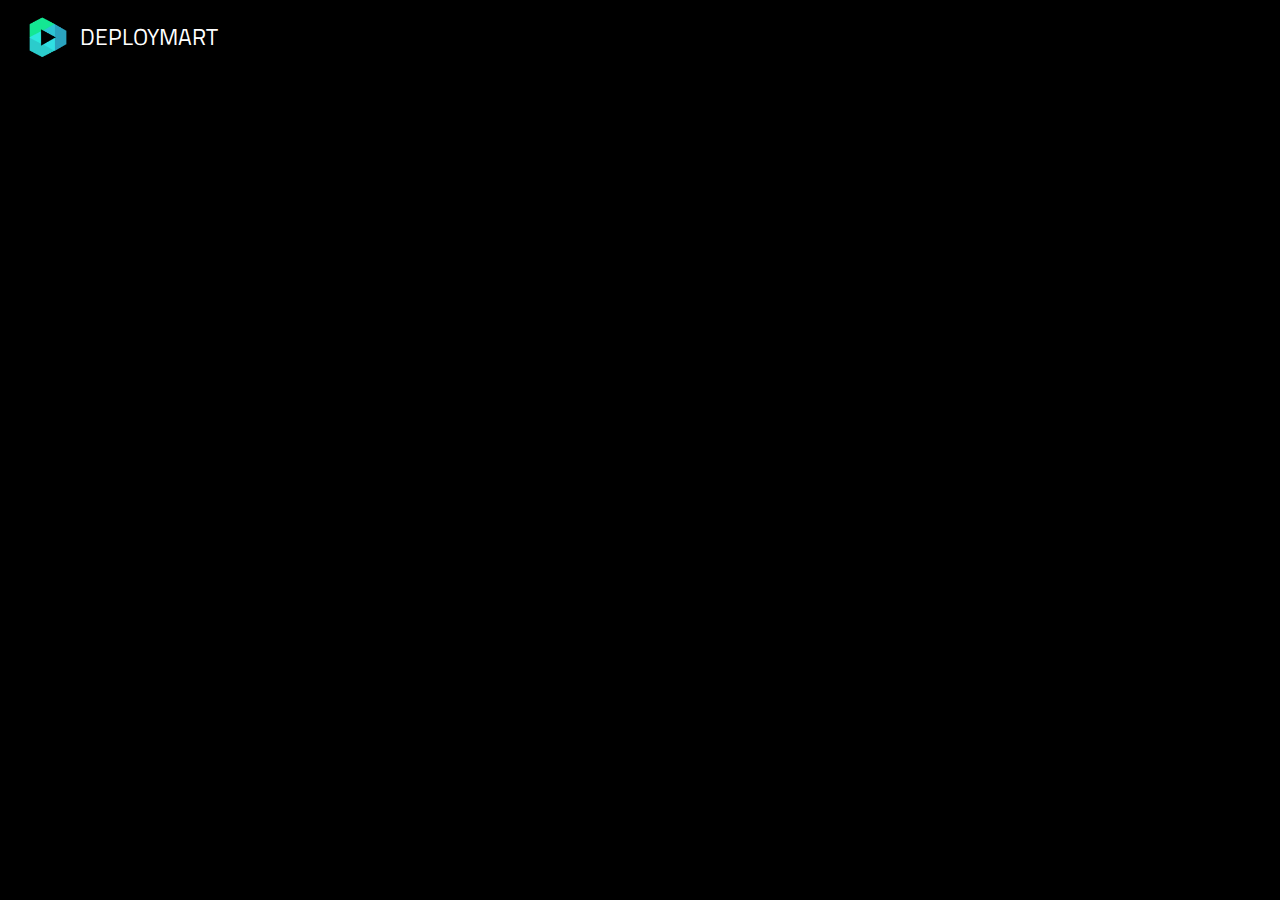
==== index.html @ e280af43 "Added deploymart website" ====
<!DOCTYPE html>
<head>
    <meta name="viewport" content="width=device-width, initial-scale=1" charset = "UTF-8">
    <title>Deploymart</title>
    <link rel = "stylesheet"
      type = "text/css"
      href = "./stylesheet/styles.css" />
</head>
<body>
    <div class="topnav">
        <a class="active" href="#home" id="logo" ><img src="./assets/logo/logo.png" alt="Deploymart" width="58" height="55"/></a>
        <a href="#home"  class="text" data-text="DEPLOYMART" id="maintext">DEPLOYMART</a>
    </div>
</body>
</html>
---- stylesheet/styles.css ----
@import url('https://fonts.googleapis.com/css?family=Roboto&display=swap');
@import url('https://fonts.googleapis.com/css?family=Ubuntu&display=swap');
@import url('https://fonts.googleapis.com/css?family=Cairo&display=swap');
@import url('https://fonts.googleapis.com/css2?family=Anton&display=swap');
@import url('https://fonts.googleapis.com/css2?family=Titillium+Web:wght@600&display=swap');
@import url('https://fonts.googleapis.com/css2?family=Vollkorn:wght@700&display=swap');
@import url('https://fonts.googleapis.com/css2?family=Cairo:wght@600&display=swap');
@import url('https://fonts.googleapis.com/css?family=Poppins:400,500,600,700&display=swap');

body {
	background-color: black;
	margin: 0;
	padding: 0;
}

.topnav {
	overflow: hidden;
	background-color: black;
}

.topnav a {
	float: left;
	color: #f2f2f2;
	text-align: center;
	padding: 10px 16px;
	text-decoration: none;
	font-size: 17px;
	/* border:1px solid; */
}

.topnav a:hover {
	background-color: black;
	color: black;
}
  
.topnav a.active {
	/* background-color: #4CAF50; */
	color: white;
}

#maintext {
	/* font-family: Vollkorn; */
	font-family: 'Titillium Web';
	/* font-family: 'Anton'; */
	/* font-family: 'Poppins'; */
	/* font-size: 40px; */
	color: #fff;
	/* font-weight: 700; */
	font-size: 23px;
	/* transform: scale(2); */
	padding: 10px;
	letter-spacing: 0px;
	text-transform: uppercase;
	margin-left: -20px;
	margin-top: 9px;
	animation: 1s ease-out 0.1s 1 slideInSpace;
	/* animation: fadein 2s; */
	/* border: 1px white solid; */
	
}

#logo {

}



@keyframes slideInSpace {
	0% {
	  transform: translateX(-100%);
	  letter-spacing: -80px;
	  opacity: 0;
	}
	10% {
		transform: translateX(-100%);
		letter-spacing: -80px;
		opacity: 0.1;
	}

	70% {
		letter-spacing: -40px;
		transform: translateX(0);
		opacity: 0.2;
		font-size: 24px;
	}

	80% {
		letter-spacing: -30px;
		transform: translateX(0);
		opacity: 0.5;
		font-size: 25px;
	}

	90% {
		letter-spacing: -10px;
		transform: translateX(0);
		opacity: 1;
		font-size: 19px;
	}

	95% {
		letter-spacing: -5px;
		transform: translateX(0);
		opacity: 1;
		font-size: 19px;
	}

	100% {
		letter-spacing: -5px;
		transform: translateX(0);
		opacity: 1;
		font-size: 19px;
	}
  }
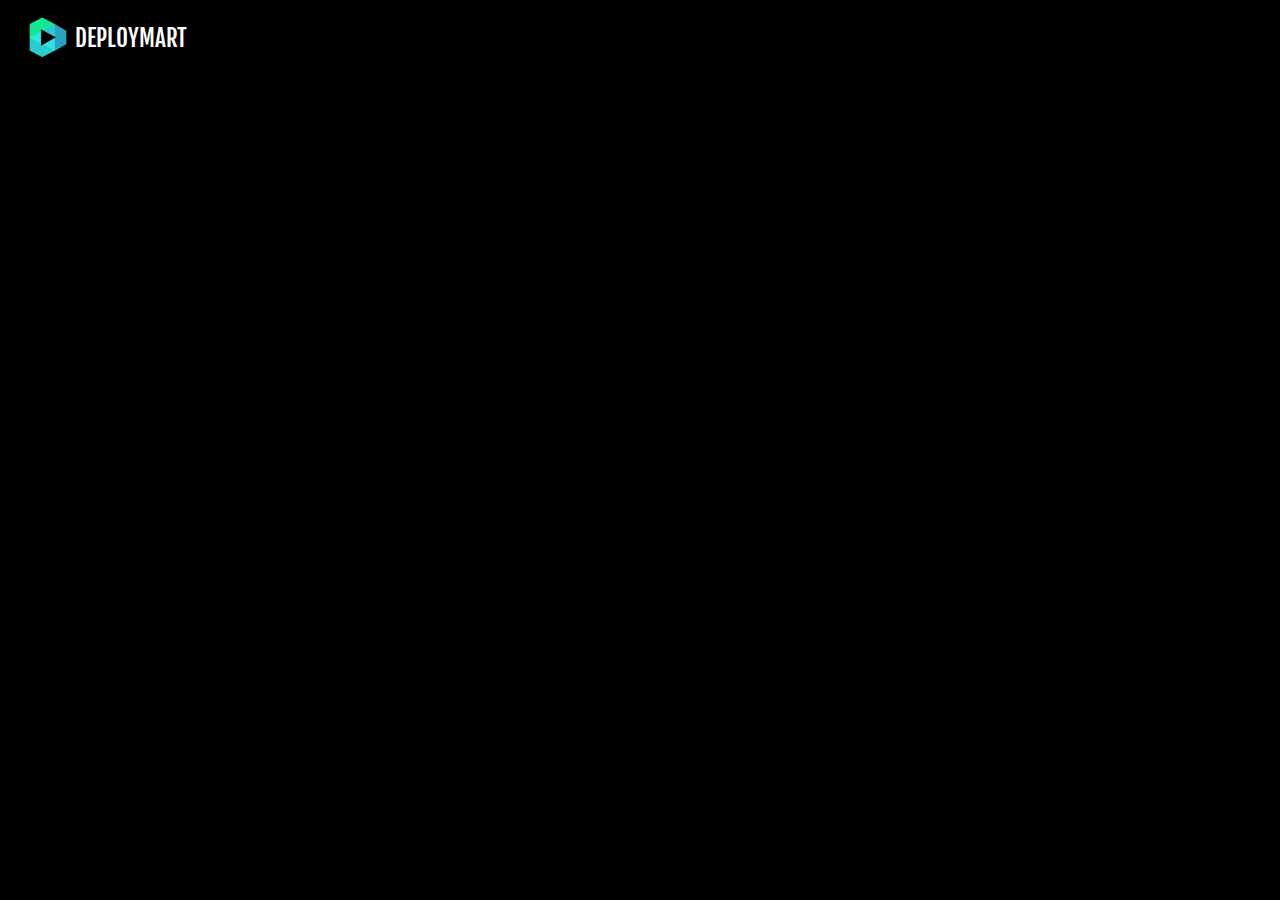
==== commit 37e83124: "Changed the font to fjalla one" ====
--- a/index.html
+++ b/index.html
@@ -6,7 +6,7 @@
       type = "text/css"
       href = "./stylesheet/styles.css" />
 </head>
-<body>
+<body onload="document.body.style.opacity='1'">
     <div class="topnav">
         <a class="active" href="#home" id="logo" ><img src="./assets/logo/logo.png" alt="Deploymart" width="58" height="55"/></a>
         <a href="#home"  class="text" data-text="DEPLOYMART" id="maintext">DEPLOYMART</a>
--- a/stylesheet/styles.css
+++ b/stylesheet/styles.css
@@ -1,11 +1,15 @@
 @import url('https://fonts.googleapis.com/css?family=Roboto&display=swap');
 @import url('https://fonts.googleapis.com/css?family=Ubuntu&display=swap');
-@import url('https://fonts.googleapis.com/css?family=Cairo&display=swap');
 @import url('https://fonts.googleapis.com/css2?family=Anton&display=swap');
 @import url('https://fonts.googleapis.com/css2?family=Titillium+Web:wght@600&display=swap');
 @import url('https://fonts.googleapis.com/css2?family=Vollkorn:wght@700&display=swap');
 @import url('https://fonts.googleapis.com/css2?family=Cairo:wght@600&display=swap');
 @import url('https://fonts.googleapis.com/css?family=Poppins:400,500,600,700&display=swap');
+@import url('https://fonts.googleapis.com/css2?family=Karla:wght@700&display=swap');
+@import url('https://fonts.googleapis.com/css2?family=Archivo:wght@700&display=swap');
+@import url('https://fonts.googleapis.com/css2?family=Fjalla+One&display=swap');
+@import url('https://fonts.googleapis.com/css2?family=Nunito:wght@600&display=swap');
+
 
 body {
 	background-color: black;
@@ -40,9 +44,11 @@
 
 #maintext {
 	/* font-family: Vollkorn; */
-	font-family: 'Titillium Web';
+	font-family: 'Fjalla One';
 	/* font-family: 'Anton'; */
 	/* font-family: 'Poppins'; */
+	/* font-family: 'Nunito'; */
+	/* font-family: 'Cairo'; */
 	/* font-size: 40px; */
 	color: #fff;
 	/* font-weight: 700; */
@@ -51,9 +57,9 @@
 	padding: 10px;
 	letter-spacing: 0px;
 	text-transform: uppercase;
-	margin-left: -20px;
-	margin-top: 9px;
-	animation: 1s ease-out 0.1s 1 slideInSpace;
+	margin-left: -25px;
+	margin-top: 14px;
+	animation: 2s ease-out 0s 1 slideInSpace;
 	/* animation: fadein 2s; */
 	/* border: 1px white solid; */
 	
@@ -81,7 +87,6 @@
 		letter-spacing: -40px;
 		transform: translateX(0);
 		opacity: 0.2;
-		font-size: 24px;
 	}
 
 	80% {
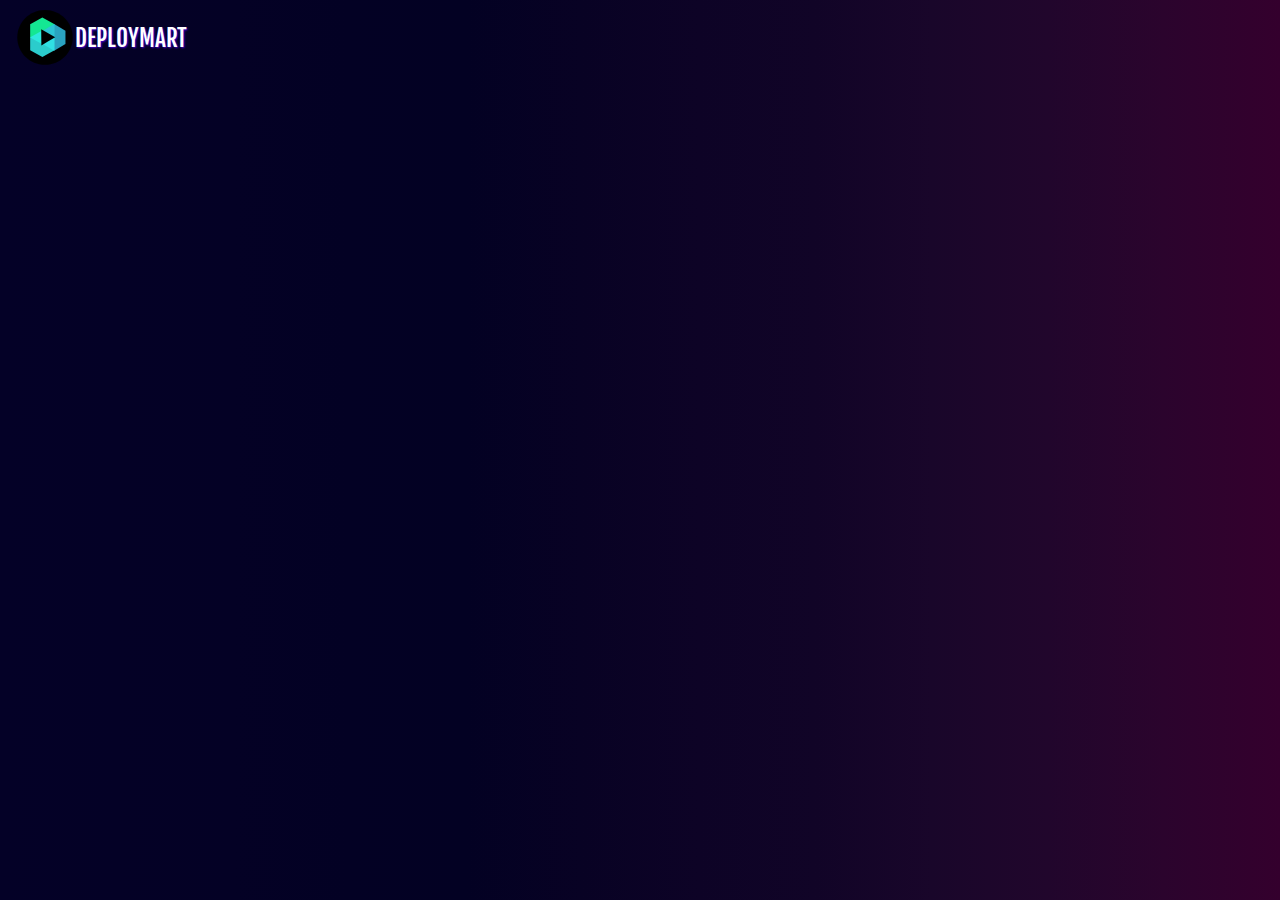
==== commit 993b2822: "Added gradient for background" ====
--- a/index.html
+++ b/index.html
@@ -6,10 +6,10 @@
       type = "text/css"
       href = "./stylesheet/styles.css" />
 </head>
-<body onload="document.body.style.opacity='1'">
+<body>
     <div class="topnav">
-        <a class="active" href="#home" id="logo" ><img src="./assets/logo/logo.png" alt="Deploymart" width="58" height="55"/></a>
-        <a href="#home"  class="text" data-text="DEPLOYMART" id="maintext">DEPLOYMART</a>
+        <a class="active" href="#home" id="logo" ><img src="./assets/logo/logo.svg" alt="Deploymart" width="58" height="55"/></a>
+        <a href="#home" id="maintext">DEPLOYMART</a>
     </div>
 </body>
 </html>
--- a/stylesheet/styles.css
+++ b/stylesheet/styles.css
@@ -12,14 +12,16 @@
 
 
 body {
-	background-color: black;
+	/* background-color: #; */
+	/* background-color: #020014; */
+	/* background-image: linear-gradient(#020014,#0d0014); */
+	background-image: linear-gradient(to left, #34002d, #2b042d, #21062c, #19062a, #110427, #0d0326, #080224, #030123, #030124, #040125, #040126, #040127);
 	margin: 0;
 	padding: 0;
 }
 
 .topnav {
 	overflow: hidden;
-	background-color: black;
 }
 
 .topnav a {
@@ -33,8 +35,7 @@
 }
 
 .topnav a:hover {
-	background-color: black;
-	color: black;
+	text-shadow: 1px 1px 5px #6702d2;
 }
   
 .topnav a.active {
@@ -59,9 +60,10 @@
 	text-transform: uppercase;
 	margin-left: -25px;
 	margin-top: 14px;
-	animation: 2s ease-out 0s 1 slideInSpace;
+	/* animation: 2s ease-out 0s 1 slideInSpace; */
 	/* animation: fadein 2s; */
 	/* border: 1px white solid; */
+	text-shadow: 1px 1px 2px #4402d2;
 	
 }
 
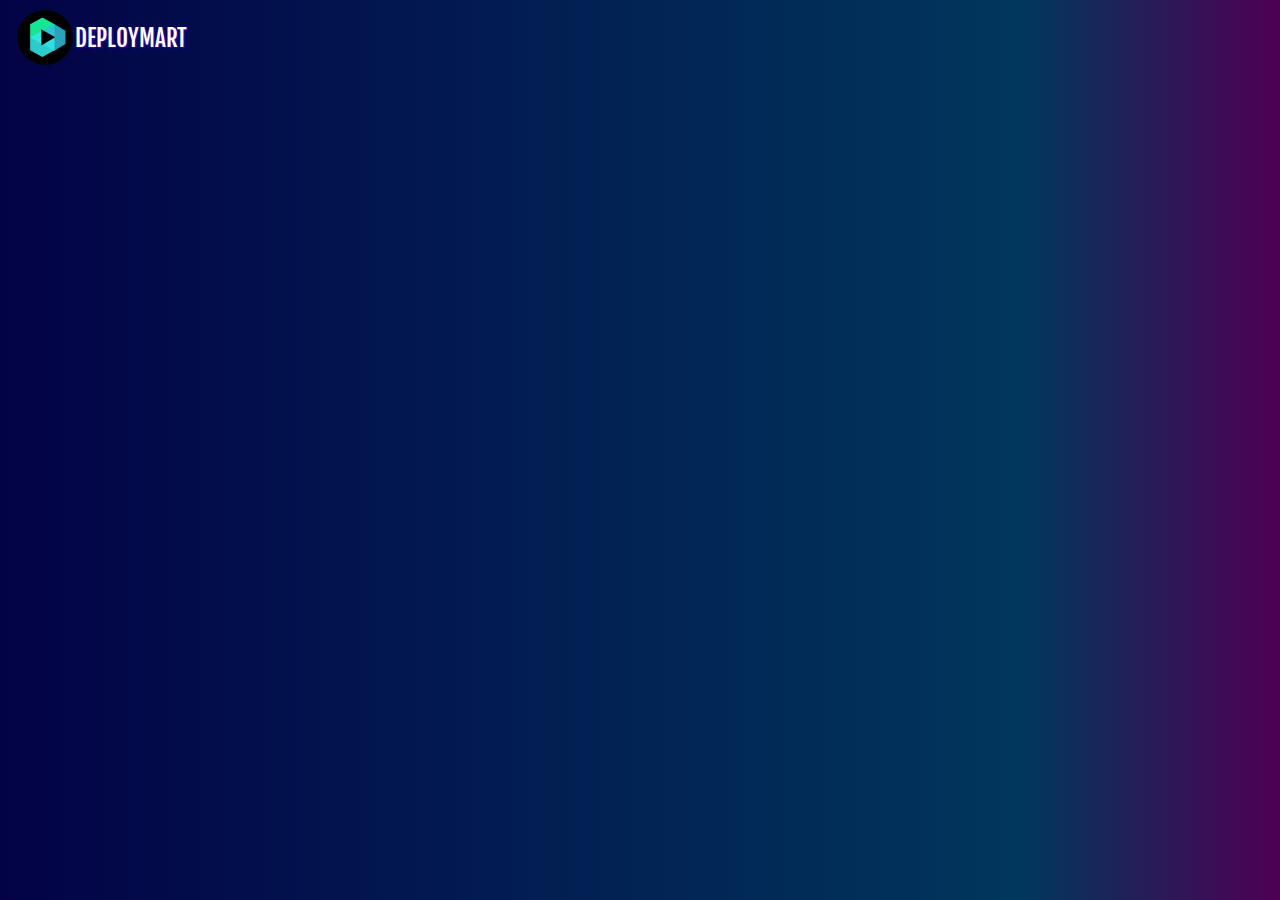
==== commit 69dee1e1: "Added favicon for the same" ====
--- a/index.html
+++ b/index.html
@@ -5,6 +5,7 @@
     <link rel = "stylesheet"
       type = "text/css"
       href = "./stylesheet/styles.css" />
+      <link rel="shortcut icon" type="image/jpg" href="./assets/logo/logo.png"/>
 </head>
 <body>
     <div class="topnav">
--- a/stylesheet/styles.css
+++ b/stylesheet/styles.css
@@ -15,9 +15,12 @@
 	/* background-color: #; */
 	/* background-color: #020014; */
 	/* background-image: linear-gradient(#020014,#0d0014); */
-	background-image: linear-gradient(to left, #34002d, #2b042d, #21062c, #19062a, #110427, #0d0326, #080224, #030123, #030124, #040125, #040126, #040127);
+	background: rgb(3,2,70);
+	background: linear-gradient(90deg, rgba(3,2,70,1) 0%, rgba(1,55,93,1) 80%, rgba(78,0,84,1) 100%);
+	/* background-image: linear-gradient(to left, #34002d, #2b042d, #21062c, #19062a, #110427, #0d0326, #080224, #030123, #030124, #040125, #040126, #040127); */
 	margin: 0;
 	padding: 0;
+	animation: fadein 2s;
 }
 
 .topnav {
@@ -60,8 +63,8 @@
 	text-transform: uppercase;
 	margin-left: -25px;
 	margin-top: 14px;
+	animation: fadein 3s;
 	/* animation: 2s ease-out 0s 1 slideInSpace; */
-	/* animation: fadein 2s; */
 	/* border: 1px white solid; */
 	text-shadow: 1px 1px 2px #4402d2;
 	
@@ -71,6 +74,36 @@
 
 }
 
+
+@keyframes fadein {
+	0% {
+	  opacity: 0;
+	}
+	/* 10% {
+		opacity: 0.1;
+	}
+
+	70% {
+		opacity: 0.2;
+	}
+
+	80% {
+		opacity: 0.5;
+	}
+
+	90% {
+		opacity: 1;
+	}
+
+	95% {
+		opacity: 1;
+	} */
+
+	100% {
+		opacity: 1;
+	}
+  }
+  
 
 
 @keyframes slideInSpace {
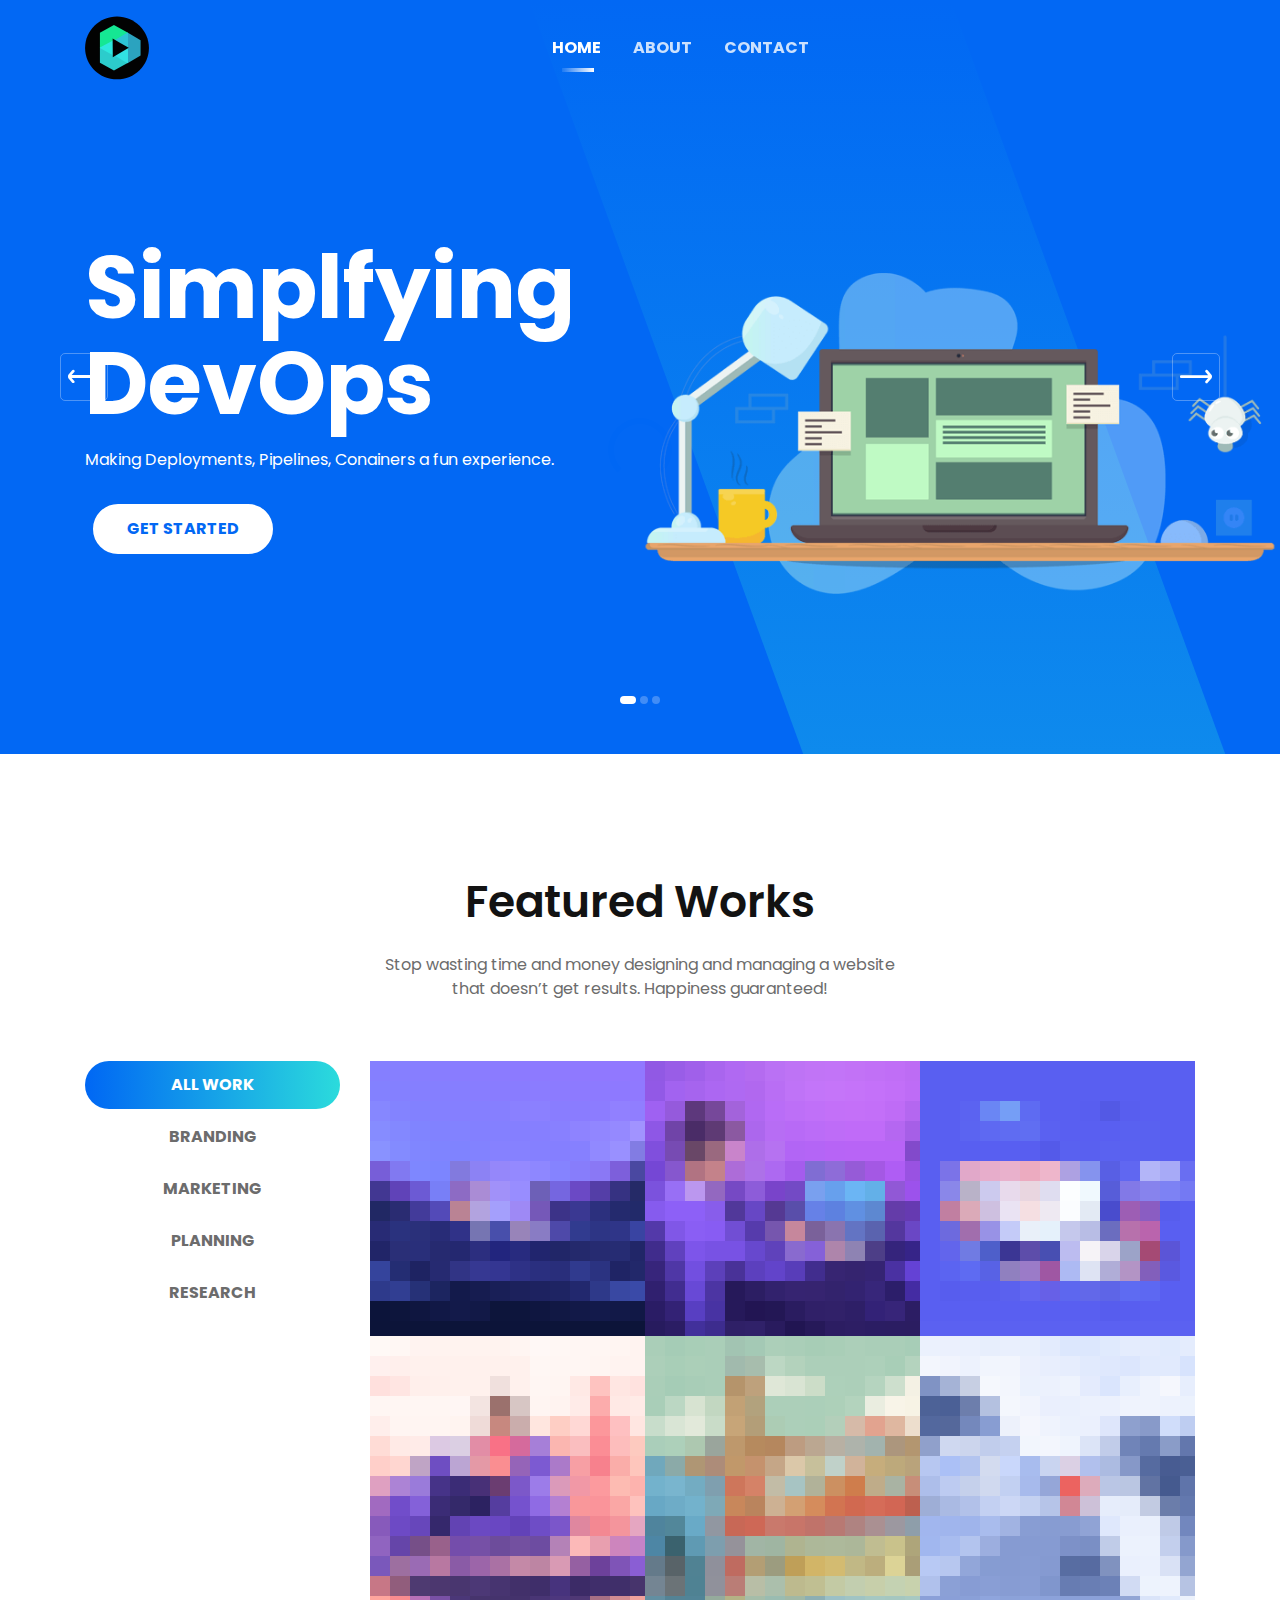
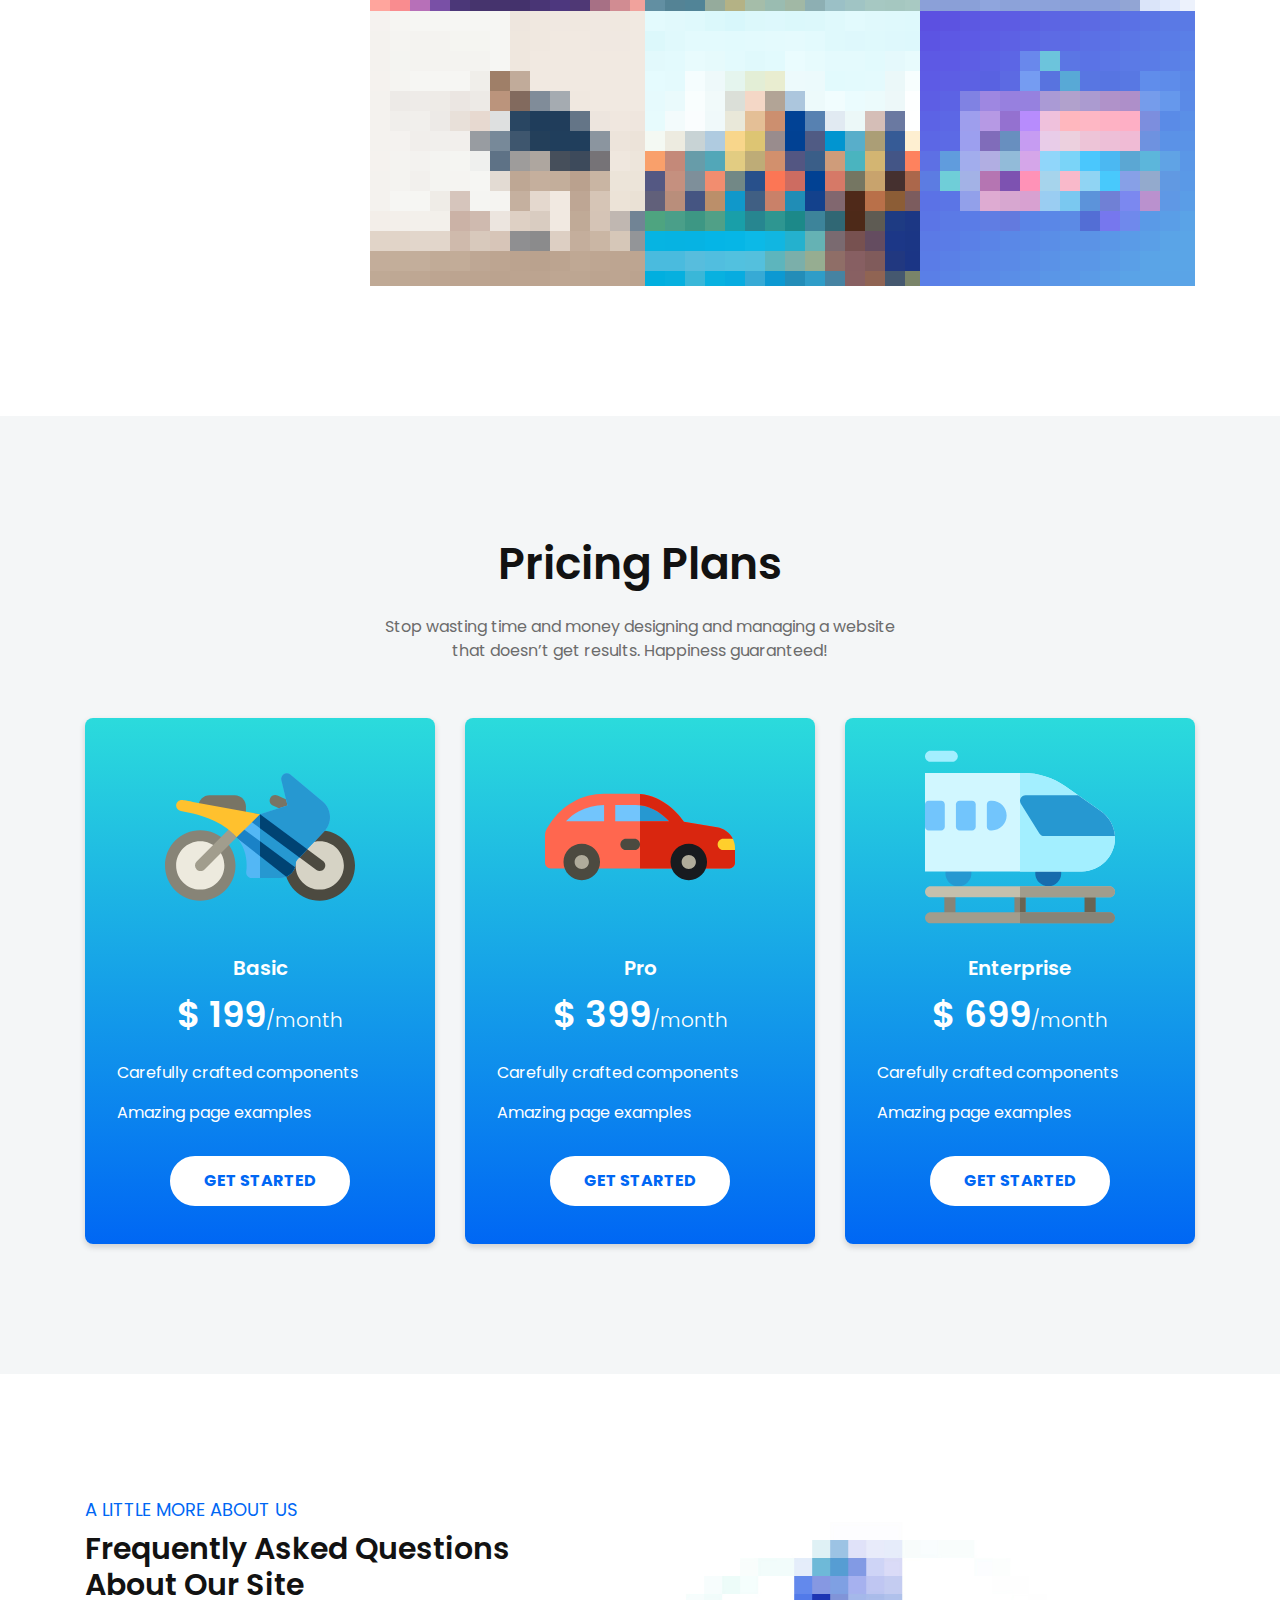
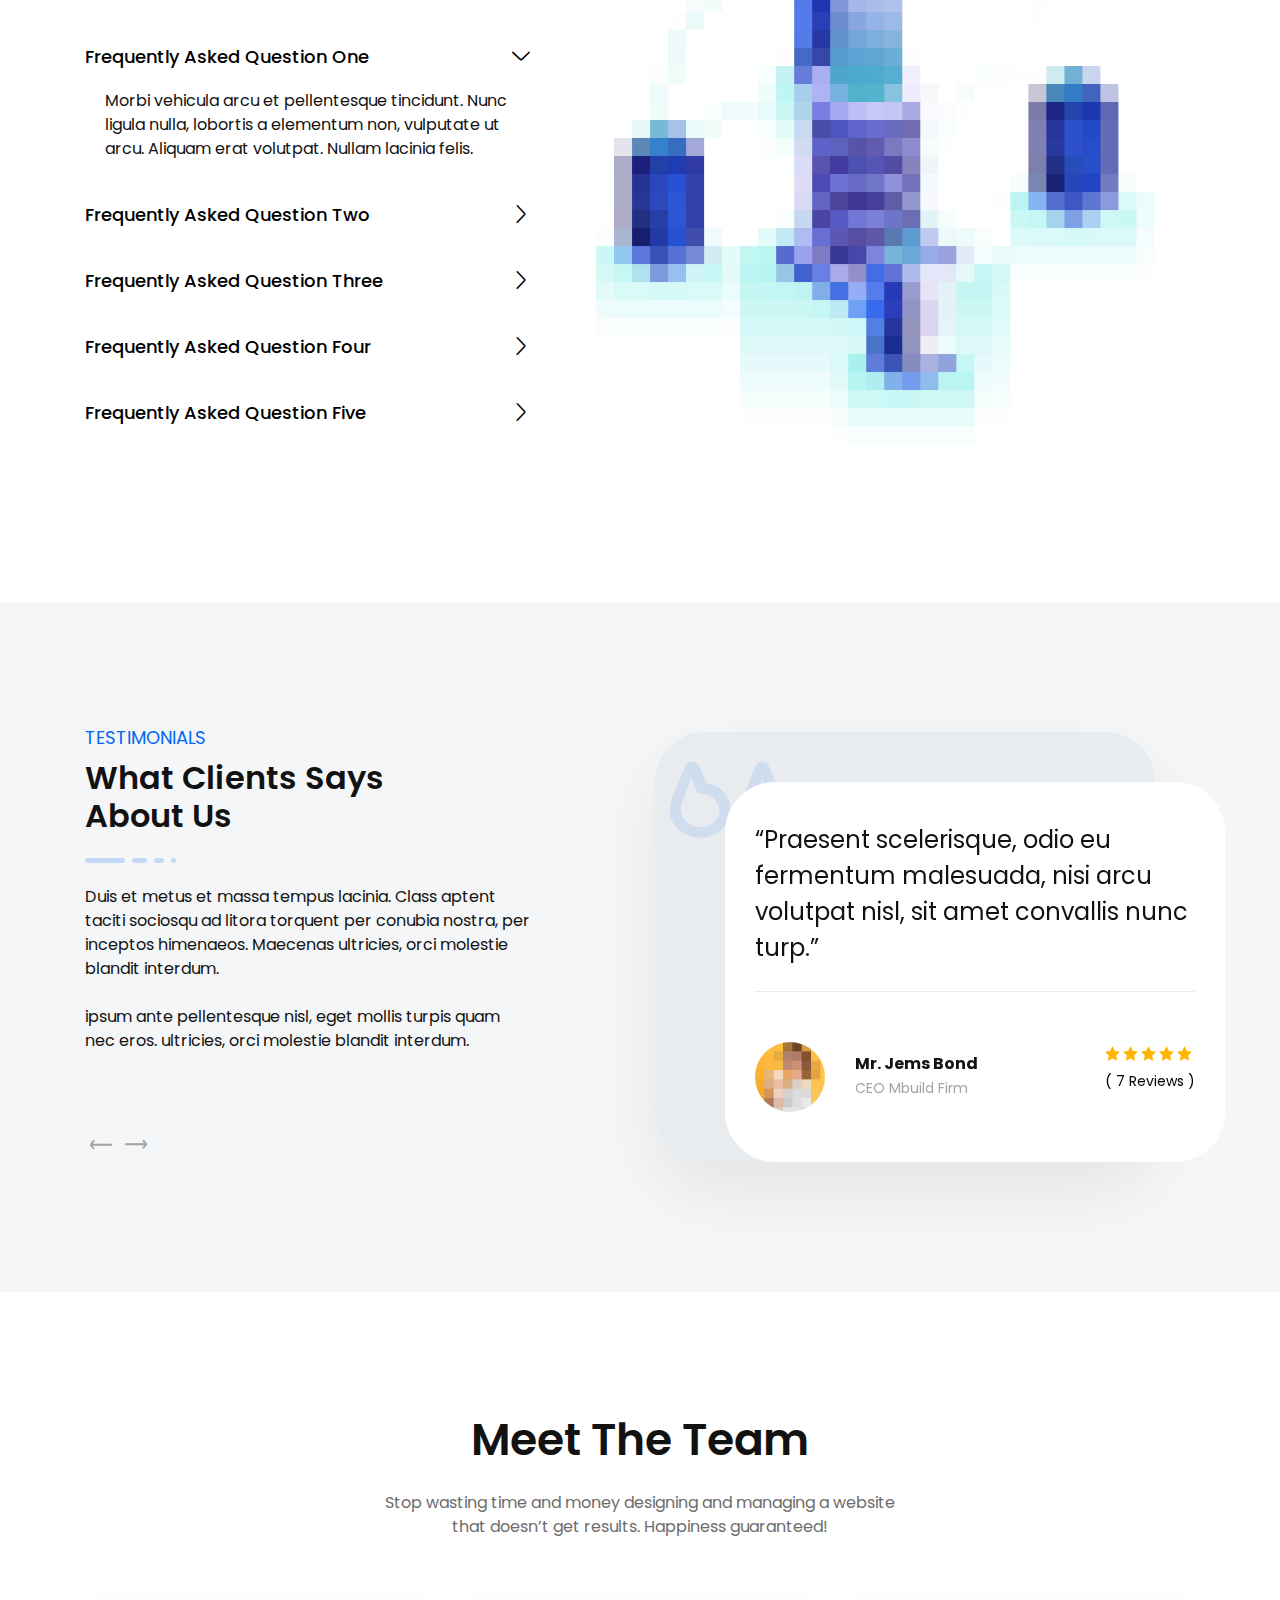
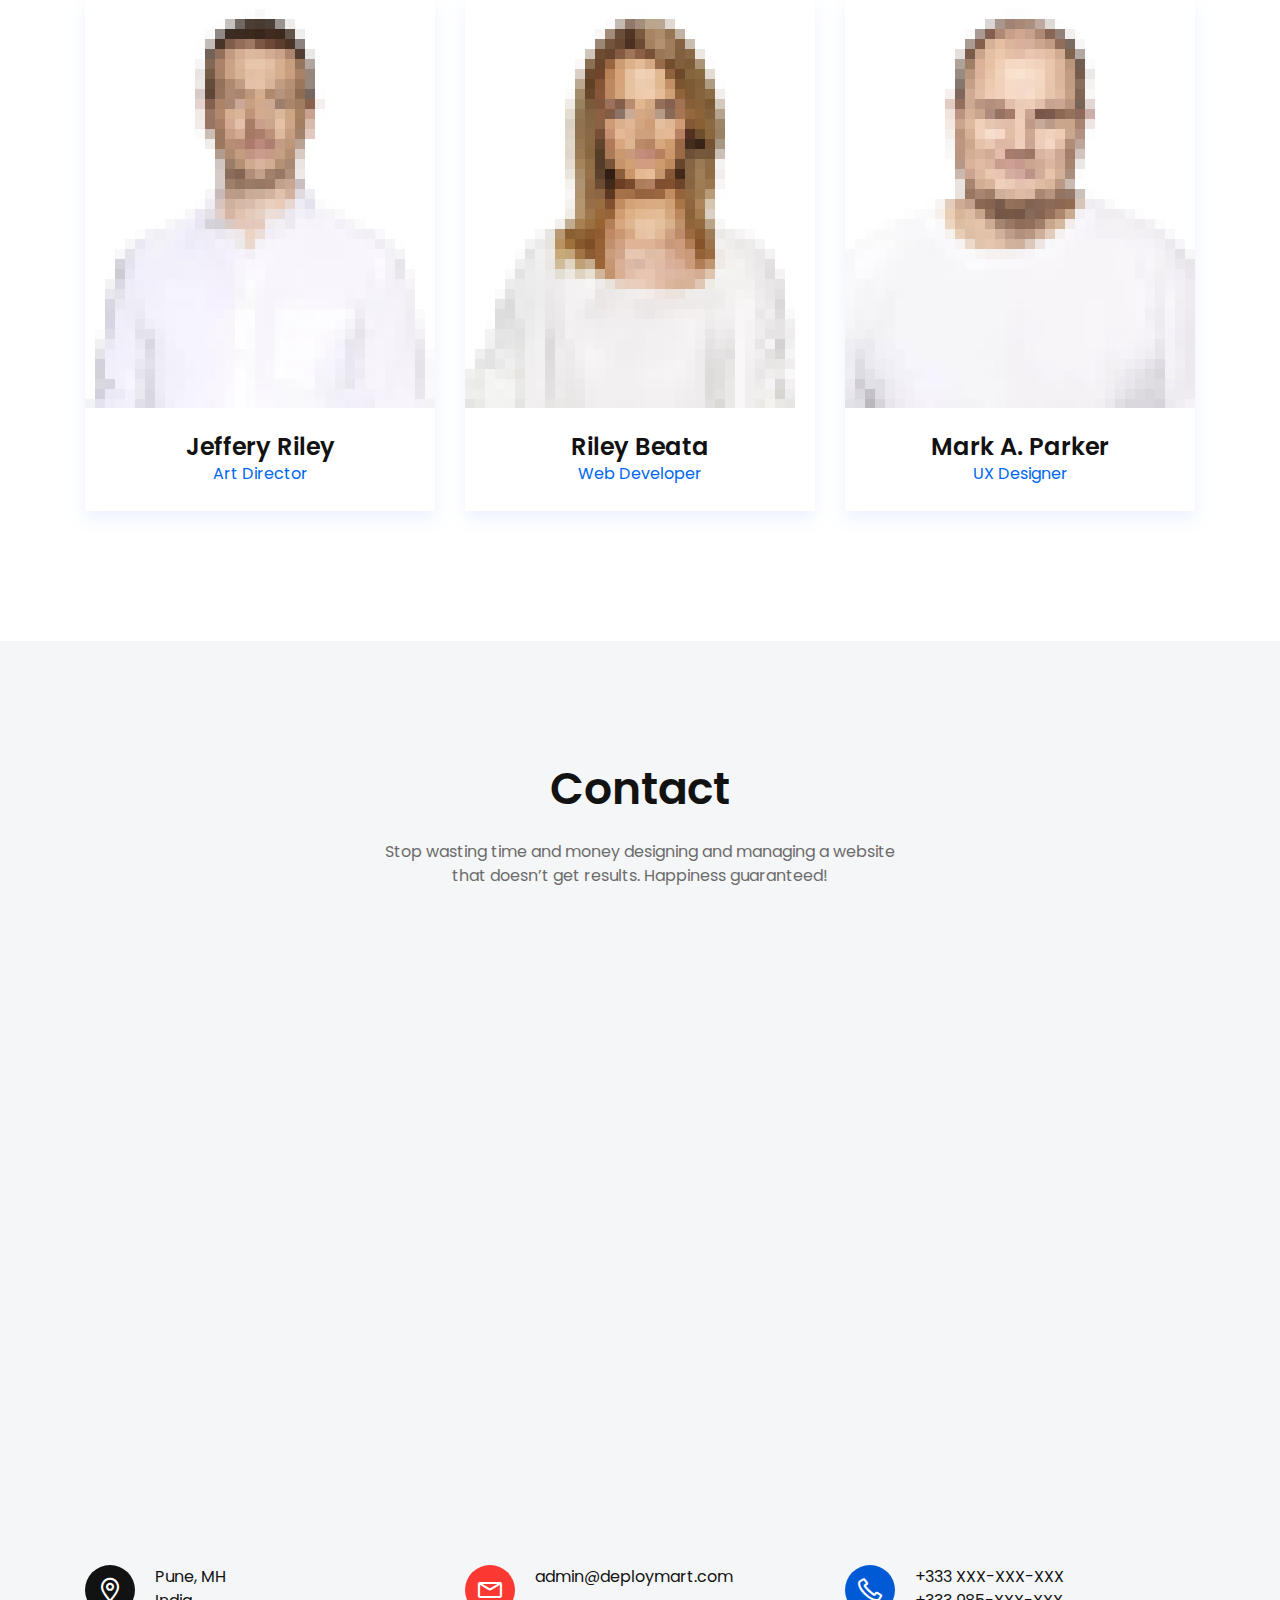
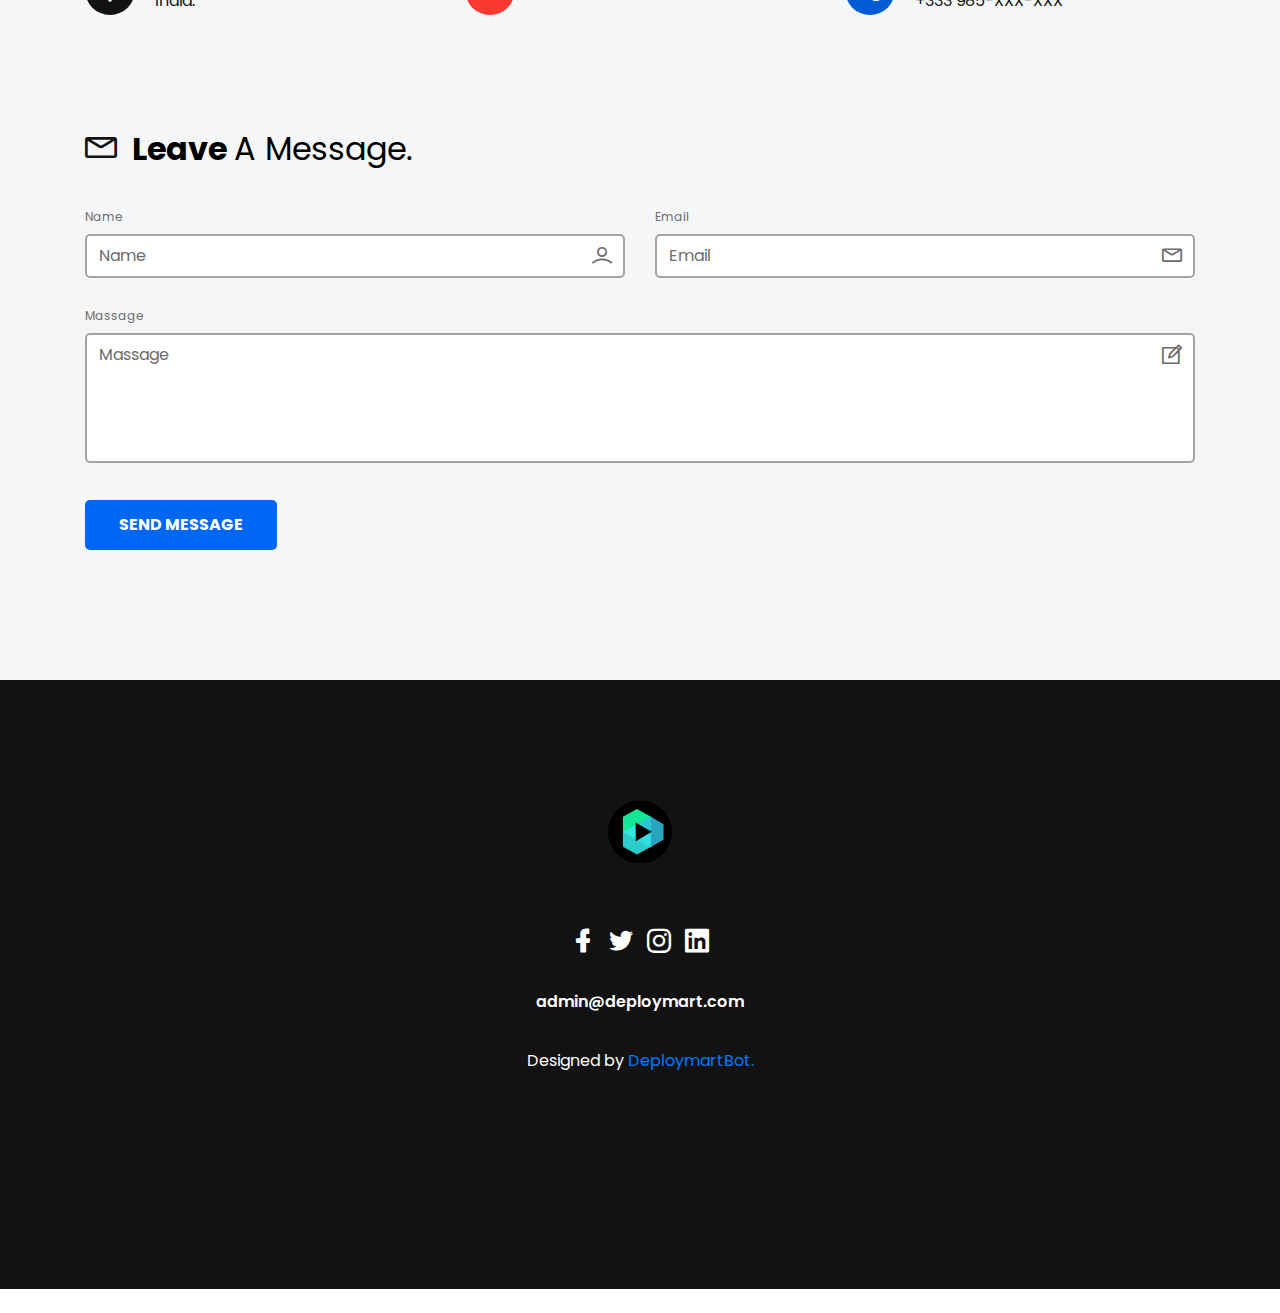
==== commit 204b05df: "Added Deploymart latest" ====
--- a/index.html
+++ b/index.html
@@ -1,16 +1,932 @@
-<!DOCTYPE html>
+<!doctype html>
+<html class="no-js" lang="en">
+
 <head>
-    <meta name="viewport" content="width=device-width, initial-scale=1" charset = "UTF-8">
-    <title>Deploymart</title>
-    <link rel = "stylesheet"
-      type = "text/css"
-      href = "./stylesheet/styles.css" />
-      <link rel="shortcut icon" type="image/jpg" href="./assets/logo/logo.png"/>
+    <meta charset="utf-8">
+    
+    <!--====== Title ======-->
+    <title>Deploymart.</title>
+    
+    <meta name="description" content="">
+    <meta name="viewport" content="width=device-width, initial-scale=1">
+
+    <!--====== Favicon Icon ======-->
+    <link rel="shortcut icon" href="assets/images/favicon.png" type="image/png">
+        
+    <!--====== Magnific Popup CSS ======-->
+    <link rel="stylesheet" href="assets/css/magnific-popup.css">
+        
+    <!--====== Slick CSS ======-->
+    <link rel="stylesheet" href="assets/css/slick.css">
+        
+    <!--====== Line Icons CSS ======-->
+    <link rel="stylesheet" href="assets/css/LineIcons.css">
+        
+    <!--====== Bootstrap CSS ======-->
+    <link rel="stylesheet" href="assets/css/bootstrap.min.css">
+    
+    <!--====== Default CSS ======-->
+    <link rel="stylesheet" href="assets/css/default.css">
+    
+    <!--====== Style CSS ======-->
+    <link rel="stylesheet" href="assets/css/style.css">
+    
 </head>
+
 <body>
-    <div class="topnav">
-        <a class="active" href="#home" id="logo" ><img src="./assets/logo/logo.svg" alt="Deploymart" width="58" height="55"/></a>
-        <a href="#home" id="maintext">DEPLOYMART</a>
+    <!--[if IE]>
+    <p class="browserupgrade">You are using an <strong>outdated</strong> browser. Please <a href="https://browsehappy.com/">upgrade your browser</a> to improve your experience and security.</p>
+  <![endif]-->
+   
+    <!--====== PRELOADER PART START ======-->
+
+    <div class="preloader">
+        <div class="loader">
+            <div class="ytp-spinner">
+                <div class="ytp-spinner-container">
+                    <div class="ytp-spinner-rotator">
+                        <div class="ytp-spinner-left">
+                            <div class="ytp-spinner-circle"></div>
+                        </div>
+                        <div class="ytp-spinner-right">
+                            <div class="ytp-spinner-circle"></div>
+                        </div>
+                    </div>
+                </div>
+            </div>
+        </div>
     </div>
+
+    <!--====== PRELOADER PART ENDS ======-->
+    
+    <!--====== NAVBAR TWO PART START ======-->
+
+    <section class="navbar-area">
+        <div class="container">
+            <div class="row">
+                <div class="col-lg-12">
+                    <nav class="navbar navbar-expand-lg">
+                       
+                        <a class="navbar-brand" href="#">
+                            <img src="assets/images/logo.svg" alt="Logo">
+                        </a>
+                        
+                        <button class="navbar-toggler" type="button" data-toggle="collapse" data-target="#navbarTwo" aria-controls="navbarTwo" aria-expanded="false" aria-label="Toggle navigation">
+                            <span class="toggler-icon"></span>
+                            <span class="toggler-icon"></span>
+                            <span class="toggler-icon"></span>
+                        </button>
+
+                        <div class="collapse navbar-collapse sub-menu-bar" id="navbarTwo">
+                            <ul class="navbar-nav m-auto">
+                                <li class="nav-item active"><a class="page-scroll" href="#home">home</a></li>
+                                <li class="nav-item"><a class="page-scroll" href="#about">About</a></li>
+                                <li class="nav-item"><a class="page-scroll" href="#contact">Contact</a></li>
+                            </ul>
+                        </div>
+                        
+                    </nav> <!-- navbar -->
+                </div>
+            </div> <!-- row -->
+        </div> <!-- container -->
+    </section>
+
+    <!--====== NAVBAR TWO PART ENDS ======-->
+    
+    <!--====== SLIDER PART START ======-->
+
+    <section id="home" class="slider_area">
+        <div id="carouselThree" class="carousel slide" data-ride="carousel">
+            <ol class="carousel-indicators">
+                <li data-target="#carouselThree" data-slide-to="0" class="active"></li>
+                <li data-target="#carouselThree" data-slide-to="1"></li>
+                <li data-target="#carouselThree" data-slide-to="2"></li>
+            </ol>
+
+            <div class="carousel-inner">
+                <div class="carousel-item active">
+                    <div class="container">
+                        <div class="row">
+                            <div class="col-lg-6">
+                                <div class="slider-content">
+                                    <h1 class="title">Simplfying DevOps</h1>
+                                    <p class="text">Making Deployments, Pipelines, Conainers a fun experience.</p>
+                                    <ul class="slider-btn rounded-buttons">
+                                        <li><a class="main-btn rounded-one" href="#">GET STARTED</a></li>
+                                    </ul>
+                                </div>
+                            </div>
+                        </div> <!-- row -->
+                    </div> <!-- container -->
+                    <div class="slider-image-box d-none d-lg-flex align-items-end">
+                        <div class="slider-image">
+                            <img src="assets/images/slider/1.png" alt="Hero">
+                        </div> <!-- slider-imgae -->
+                    </div> <!-- slider-imgae box -->
+                </div> <!-- carousel-item -->
+
+                <div class="carousel-item">
+                    <div class="container">
+                        <div class="row">
+                            <div class="col-lg-6">
+                                <div class="slider-content">
+                                    <h1 class="title">Get DevOps Ready</h1>
+                                    <p class="text">DevOps isnt just about the tools, its about the mindset and people.</p>
+                                    <ul class="slider-btn rounded-buttons">
+                                        <li><a class="main-btn rounded-one" href="#">GET STARTED</a></li>
+                                    </ul>
+                                </div> <!-- slider-content -->
+                            </div>
+                        </div> <!-- row -->
+                    </div> <!-- container -->
+                    <div class="slider-image-box d-none d-lg-flex align-items-end">
+                        <div class="slider-image">
+                            <img src="assets/images/slider/2.png" alt="Hero">
+                        </div> <!-- slider-imgae -->
+                    </div> <!-- slider-imgae box -->
+                </div> <!-- carousel-item -->
+
+                <div class="carousel-item">
+                    <div class="container">
+                        <div class="row">
+                            <div class="col-lg-6">
+                                <div class="slider-content">
+                                    <h1 class="title">Adding the 'Sec' in DevOps</h1>
+                                    <p class="text">Adding Security in DevOps Sphere.</p>
+                                    <ul class="slider-btn rounded-buttons">
+                                        <li><a class="main-btn rounded-one" href="#">GET STARTED</a></li>
+                                        <!-- <li><a class="main-btn rounded-two" href="#">DOWNLOAD</a></li> -->
+                                    </ul>
+                                </div> <!-- slider-content -->
+                            </div>
+                        </div> <!-- row -->
+                    </div> <!-- container -->
+                    <div class="slider-image-box d-none d-lg-flex align-items-end">
+                        <div class="slider-image">
+                            <img src="assets/images/slider/3.png" alt="Hero">
+                        </div> <!-- slider-imgae -->
+                    </div> <!-- slider-imgae box -->
+                </div> <!-- carousel-item -->
+            </div>
+
+            <a class="carousel-control-prev" href="#carouselThree" role="button" data-slide="prev">
+                <i class="lni lni-arrow-left"></i>
+            </a>
+            <a class="carousel-control-next" href="#carouselThree" role="button" data-slide="next">
+                <i class="lni lni-arrow-right"></i>
+            </a>
+        </div>
+    </section>
+
+    <!--====== SLIDER PART ENDS ======-->
+    
+    <!--====== FEATRES TWO PART START ======-->
+
+<!-- 
+
+    
+
+-->
+
+    <!--====== FEATRES TWO PART ENDS ======-->
+    
+    <!--====== PORTFOLIO PART START ======-->
+
+    <section id="portfolio" class="portfolio-area portfolio-four pb-100">
+        <div class="container">
+            <div class="row justify-content-center">
+                <div class="col-lg-6 col-md-10">
+                    <div class="section-title text-center pb-10">
+                        <h3 class="title">Featured Works</h3>
+                        <p class="text">Stop wasting time and money designing and managing a website that doesn’t get results. Happiness guaranteed!</p>
+                    </div> <!-- section title -->
+                </div>
+            </div> <!-- row -->
+            <div class="row">
+                <div class="col-lg-3 col-md-3">
+                    <div class="portfolio-menu text-center mt-50">
+                        <ul>
+                            <li data-filter="*" class="active">ALL WORK</li>
+                            <li data-filter=".branding-4">BRANDING</li>
+                            <li data-filter=".marketing-4">MARKETING</li>
+                            <li data-filter=".planning-4">PLANNING</li>
+                            <li data-filter=".research-4">RESEARCH</li>
+                        </ul>
+                    </div> <!-- portfolio menu -->
+                </div>
+                <div class="col-lg-9 col-md-9">
+                    <div class="row no-gutters grid mt-50">
+                        <div class="col-lg-4 col-sm-6 branding-4 planning-4">
+                            <div class="single-portfolio">
+                                <div class="portfolio-image">
+                                    <img src="assets/images/portfolio/1.png" alt="">
+                                    <div class="portfolio-overlay d-flex align-items-center justify-content-center">
+                                        <div class="portfolio-content">
+                                            <div class="portfolio-icon">
+                                                <a class="image-popup" href="assets/images/portfolio/1.png"><i class="lni lni-zoom-in"></i></a>
+                                                <img src="assets/images/portfolio/shape.svg" alt="shape" class="shape">
+                                            </div>
+                                            <div class="portfolio-icon">
+                                                <a href="#"><i class="lni lni-link"></i></a>
+                                                <img src="assets/images/portfolio/shape.svg" alt="shape" class="shape">
+                                            </div>
+                                        </div>
+                                    </div>
+                                </div>
+                            </div> <!-- single portfolio -->
+                        </div>
+                        <div class="col-lg-4 col-sm-6 marketing-4 research-4">
+                            <div class="single-portfolio">
+                                <div class="portfolio-image">
+                                    <img src="assets/images/portfolio/2.png" alt="">
+                                    <div class="portfolio-overlay d-flex align-items-center justify-content-center">
+                                        <div class="portfolio-content">
+                                            <div class="portfolio-icon">
+                                                <a class="image-popup" href="assets/images/portfolio/2.png"><i class="lni lni-zoom-in"></i></a>
+                                                <img src="assets/images/portfolio/shape.svg" alt="shape" class="shape">
+                                            </div>
+                                            <div class="portfolio-icon">
+                                                <a href="#"><i class="lni lni-link"></i></a>
+                                                <img src="assets/images/portfolio/shape.svg" alt="shape" class="shape">
+                                            </div>
+                                        </div>
+                                    </div>
+                                </div>
+                            </div> <!-- single portfolio -->
+                        </div>
+                        <div class="col-lg-4 col-sm-6 branding-4 marketing-4">
+                            <div class="single-portfolio">
+                                <div class="portfolio-image">
+                                    <img src="assets/images/portfolio/3.png" alt="">
+                                    <div class="portfolio-overlay d-flex align-items-center justify-content-center">
+                                        <div class="portfolio-content">
+                                            <div class="portfolio-icon">
+                                                <a class="image-popup" href="assets/images/portfolio/3.png"><i class="lni lni-zoom-in"></i></a>
+                                                <img src="assets/images/portfolio/shape.svg" alt="shape" class="shape">
+                                            </div>
+                                            <div class="portfolio-icon">
+                                                <a href="#"><i class="lni lni-link"></i></a>
+                                                <img src="assets/images/portfolio/shape.svg" alt="shape" class="shape">
+                                            </div>
+                                        </div>
+                                    </div>
+                                </div>
+                            </div> <!-- single portfolio -->
+                        </div>
+                        <div class="col-lg-4 col-sm-6 planning-4 research-4">
+                            <div class="single-portfolio">
+                                <div class="portfolio-image">
+                                    <img src="assets/images/portfolio/4.png" alt="">
+                                    <div class="portfolio-overlay d-flex align-items-center justify-content-center">
+                                        <div class="portfolio-content">
+                                            <div class="portfolio-icon">
+                                                <a class="image-popup" href="assets/images/portfolio/4.png"><i class="lni lni-zoom-in"></i></a>
+                                                <img src="assets/images/portfolio/shape.svg" alt="shape" class="shape">
+                                            </div>
+                                            <div class="portfolio-icon">
+                                                <a href="#"><i class="lni lni-link"></i></a>
+                                                <img src="assets/images/portfolio/shape.svg" alt="shape" class="shape">
+                                            </div>
+                                        </div>
+                                    </div>
+                                </div>
+                            </div> <!-- single portfolio -->
+                        </div>
+                        <div class="col-lg-4 col-sm-6 marketing-4">
+                            <div class="single-portfolio">
+                                <div class="portfolio-image">
+                                    <img src="assets/images/portfolio/5.png" alt="">
+                                    <div class="portfolio-overlay d-flex align-items-center justify-content-center">
+                                        <div class="portfolio-content">
+                                            <div class="portfolio-icon">
+                                                <a class="image-popup" href="assets/images/portfolio/5.png"><i class="lni lni-zoom-in"></i></a>
+                                                <img src="assets/images/portfolio/shape.svg" alt="shape" class="shape">
+                                            </div>
+                                            <div class="portfolio-icon">
+                                                <a href="#"><i class="lni lni-link"></i></a>
+                                                <img src="assets/images/portfolio/shape.svg" alt="shape" class="shape">
+                                            </div>
+                                        </div>
+                                    </div>
+                                </div>
+                            </div> <!-- single portfolio -->
+                        </div>
+                        <div class="col-lg-4 col-sm-6 planning-4">
+                            <div class="single-portfolio">
+                                <div class="portfolio-image">
+                                    <img src="assets/images/portfolio/6.png" alt="">
+                                    <div class="portfolio-overlay d-flex align-items-center justify-content-center">
+                                        <div class="portfolio-content">
+                                            <div class="portfolio-icon">
+                                                <a class="image-popup" href="assets/images/portfolio/6.png"><i class="lni lni-zoom-in"></i></a>
+                                                <img src="assets/images/portfolio/shape.svg" alt="shape" class="shape">
+                                            </div>
+                                            <div class="portfolio-icon">
+                                                <a href="#"><i class="lni lni-link"></i></a>
+                                                <img src="assets/images/portfolio/shape.svg" alt="shape" class="shape">
+                                            </div>
+                                        </div>
+                                    </div>
+                                </div>
+                            </div> <!-- single portfolio -->
+                        </div>
+                        <div class="col-lg-4 col-sm-6 research-4">
+                            <div class="single-portfolio">
+                                <div class="portfolio-image">
+                                    <img src="assets/images/portfolio/7.png" alt="">
+                                    <div class="portfolio-overlay d-flex align-items-center justify-content-center">
+                                        <div class="portfolio-content">
+                                            <div class="portfolio-icon">
+                                                <a class="image-popup" href="assets/images/portfolio/7.png"><i class="lni lni-zoom-in"></i></a>
+                                                <img src="assets/images/portfolio/shape.svg" alt="shape" class="shape">
+                                            </div>
+                                            <div class="portfolio-icon">
+                                                <a href="#"><i class="lni lni-link"></i></a>
+                                                <img src="assets/images/portfolio/shape.svg" alt="shape" class="shape">
+                                            </div>
+                                        </div>
+                                    </div>
+                                </div>
+                            </div> <!-- single portfolio -->
+                        </div>
+                        <div class="col-lg-4 col-sm-6 branding-4 planning-4">
+                            <div class="single-portfolio">
+                                <div class="portfolio-image">
+                                    <img src="assets/images/portfolio/8.png" alt="">
+                                    <div class="portfolio-overlay d-flex align-items-center justify-content-center">
+                                        <div class="portfolio-content">
+                                            <div class="portfolio-icon">
+                                                <a class="image-popup" href="assets/images/portfolio/8.png"><i class="lni lni-zoom-in"></i></a>
+                                                <img src="assets/images/portfolio/shape.svg" alt="shape" class="shape">
+                                            </div>
+                                            <div class="portfolio-icon">
+                                                <a href="#"><i class="lni lni-link"></i></a>
+                                                <img src="assets/images/portfolio/shape.svg" alt="shape" class="shape">
+                                            </div>
+                                        </div>
+                                    </div>
+                                </div>
+                            </div> <!-- single portfolio -->
+                        </div>
+                        <div class="col-lg-4 col-sm-6 marketing-4">
+                            <div class="single-portfolio">
+                                <div class="portfolio-image">
+                                    <img src="assets/images/portfolio/9.png" alt="">
+                                    <div class="portfolio-overlay d-flex align-items-center justify-content-center">
+                                        <div class="portfolio-content">
+                                            <div class="portfolio-icon">
+                                                <a class="image-popup" href="assets/images/portfolio/9.png"><i class="lni lni-zoom-in"></i></a>
+                                                <img src="assets/images/portfolio/shape.svg" alt="shape" class="shape">
+                                            </div>
+                                            <div class="portfolio-icon">
+                                                <a href="#"><i class="lni lni-link"></i></a>
+                                                <img src="assets/images/portfolio/shape.svg" alt="shape" class="shape">
+                                            </div>
+                                        </div>
+                                    </div>
+                                </div>
+                            </div> <!-- single portfolio -->
+                        </div>
+                    </div> <!-- row -->
+                </div>
+            </div> <!-- row -->
+        </div> <!-- container -->
+    </section>
+
+    <!--====== PORTFOLIO PART ENDS ======-->
+    
+    <!--====== PRINICNG START ======-->
+
+    <section id="pricing" class="pricing-area ">
+        <div class="container">
+            <div class="row justify-content-center">
+                <div class="col-lg-6 col-md-10">
+                    <div class="section-title text-center pb-25">
+                        <h3 class="title">Pricing Plans</h3>
+                        <p class="text">Stop wasting time and money designing and managing a website that doesn’t get results. Happiness guaranteed!</p>
+                    </div> <!-- section title -->
+                </div>
+            </div> <!-- row -->
+            <div class="row justify-content-center">
+                <div class="col-lg-4 col-md-7 col-sm-9">
+                    <div class="pricing-style mt-30">
+                        <div class="pricing-icon text-center">
+                            <img src="assets/images/basic.svg" alt="">
+                        </div>
+                        <div class="pricing-header text-center">
+                            <h5 class="sub-title">Basic</h5>
+                            <p class="month"><span class="price">$ 199</span>/month</p>
+                        </div>
+                        <div class="pricing-list">
+                            <ul>
+                                <li><i class="lni lni-check-mark-circle"></i> Carefully crafted components</li>
+                                <li><i class="lni lni-check-mark-circle"></i> Amazing page examples</li>
+                            </ul>
+                        </div>
+                        <div class="pricing-btn rounded-buttons text-center">
+                            <a class="main-btn rounded-one" href="#">GET STARTED</a>
+                        </div>    
+                    </div> <!-- pricing style one -->
+                </div>
+                
+                <div class="col-lg-4 col-md-7 col-sm-9">
+                    <div class="pricing-style mt-30">
+                        <div class="pricing-icon text-center">
+                            <img src="assets/images/pro.svg" alt="">
+                        </div>
+                        <div class="pricing-header text-center">
+                            <h5 class="sub-title">Pro</h5>
+                            <p class="month"><span class="price">$ 399</span>/month</p>
+                        </div>
+                        <div class="pricing-list">
+                            <ul>
+                                <li><i class="lni lni-check-mark-circle"></i> Carefully crafted components</li>
+                                <li><i class="lni lni-check-mark-circle"></i> Amazing page examples</li>
+                            </ul>
+                        </div>
+                        <div class="pricing-btn rounded-buttons text-center">
+                            <a class="main-btn rounded-one" href="#">GET STARTED</a>
+                        </div>
+                    </div> <!-- pricing style one -->
+                </div>
+                
+                <div class="col-lg-4 col-md-7 col-sm-9">
+                    <div class="pricing-style mt-30">
+                        <div class="pricing-icon text-center">
+                            <img src="assets/images/enterprise.svg" alt="">
+                        </div>
+                        <div class="pricing-header text-center">
+                            <h5 class="sub-title">Enterprise</h5>
+                            <p class="month"><span class="price">$ 699</span>/month</p>
+                        </div>
+                        <div class="pricing-list">
+                            <ul>
+                                <li><i class="lni lni-check-mark-circle"></i> Carefully crafted components</li>
+                                <li><i class="lni lni-check-mark-circle"></i> Amazing page examples</li>
+                            </ul>
+                        </div>
+                        <div class="pricing-btn rounded-buttons text-center">
+                            <a class="main-btn rounded-one" href="#">GET STARTED</a>
+                        </div>
+                    </div> <!-- pricing style one -->
+                </div>
+            </div> <!-- row -->
+        </div> <!-- container -->
+    </section>
+
+    <!--====== PRINICNG ENDS ======-->
+    
+    <!--====== ABOUT PART START ======-->
+
+    <section id="about" class="about-area">
+        <div class="container">
+            <div class="row">
+                <div class="col-lg-5">
+                    <div class="faq-content mt-45">
+                        <div class="about-title">
+                            <h6 class="sub-title">A Little More About Us</h6>
+                            <h4 class="title">Frequently Asked Questions <br> About Our Site</h4>
+                        </div> <!-- faq title -->
+                        <div class="about-accordion">
+                            <div class="accordion" id="accordionExample">
+                                <div class="card">
+                                    <div class="card-header" id="headingOne">
+                                        <a href="#" data-toggle="collapse" data-target="#collapseOne" aria-expanded="true" aria-controls="collapseOne">Frequently Asked Question One</a>
+                                    </div>
+
+                                    <div id="collapseOne" class="collapse show" aria-labelledby="headingOne" data-parent="#accordionExample">
+                                        <div class="card-body">
+                                            <p class="text">Morbi vehicula arcu et pellentesque tincidunt. Nunc ligula nulla, lobortis a elementum non, vulputate ut arcu. Aliquam erat volutpat. Nullam lacinia felis.</p>
+                                        </div>
+                                    </div> 
+                                </div> <!-- card -->
+                                <div class="card">
+                                    <div class="card-header" id="headingTwo">
+                                        <a href="#" class="collapsed" data-toggle="collapse" data-target="#collapseTwo" aria-expanded="false" aria-controls="collapseTwo">Frequently Asked Question Two</a>
+                                    </div>
+                                    <div id="collapseTwo" class="collapse" aria-labelledby="headingTwo" data-parent="#accordionExample">
+                                        <div class="card-body">
+                                            <p class="text">Morbi vehicula arcu et pellentesque tincidunt. Nunc ligula nulla, lobortis a elementum non, vulputate ut arcu. Aliquam erat volutpat. Nullam lacinia felis.</p>
+                                        </div>
+                                    </div>
+                                </div> <!-- card -->
+                                <div class="card">
+                                    <div class="card-header" id="headingThree">
+                                        <a href="#" class="collapsed" data-toggle="collapse" data-target="#collapseThree" aria-expanded="false" aria-controls="collapseThree">Frequently Asked Question Three</a>
+                                    </div>
+                                    <div id="collapseThree" class="collapse" aria-labelledby="headingThree" data-parent="#accordionExample">
+                                        <div class="card-body">
+                                            <p class="text">Morbi vehicula arcu et pellentesque tincidunt. Nunc ligula nulla, lobortis a elementum non, vulputate ut arcu. Aliquam erat volutpat. Nullam lacinia felis.</p>
+                                        </div>
+                                    </div>
+                                </div> <!-- card -->
+                                <div class="card">
+                                    <div class="card-header" id="headingFore">
+                                        <a href="#" class="collapsed" data-toggle="collapse" data-target="#collapseFore" aria-expanded="false" aria-controls="collapseFore">Frequently Asked Question Four</a>
+                                    </div>
+                                    <div id="collapseFore" class="collapse" aria-labelledby="headingFore" data-parent="#accordionExample">
+                                        <div class="card-body">
+                                            <p class="text">Morbi vehicula arcu et pellentesque tincidunt. Nunc ligula nulla, lobortis a elementum non, vulputate ut arcu. Aliquam erat volutpat. Nullam lacinia felis.</p>
+                                        </div>
+                                    </div>
+                                </div> <!-- card -->
+                                <div class="card">
+                                    <div class="card-header" id="headingFive">
+                                        <a href="#" class="collapsed" data-toggle="collapse" data-target="#collapseFive" aria-expanded="false" aria-controls="collapseFive">Frequently Asked Question Five</a>
+                                    </div>
+                                    <div id="collapseFive" class="collapse" aria-labelledby="headingFive" data-parent="#accordionExample">
+                                        <div class="card-body">
+                                            <p class="text">Morbi vehicula arcu et pellentesque tincidunt. Nunc ligula nulla, lobortis a elementum non, vulputate ut arcu. Aliquam erat volutpat. Nullam lacinia felis.</p>
+                                        </div>
+                                    </div>
+                                </div> <!-- card -->
+                            </div>
+                        </div> <!-- faq accordion -->
+                    </div> <!-- faq content -->
+                </div>
+                <div class="col-lg-7">
+                    <div class="about-image mt-50">
+                        <img src="assets/images/about.jpg" alt="about">
+                    </div> <!-- faq image -->
+                </div>
+            </div> <!-- row -->
+        </div> <!-- container -->
+    </section>
+
+    <!--====== ABOUT PART ENDS ======-->
+    
+    <!--====== TESTIMONIAL PART START ======-->
+
+    <section id="testimonial" class="testimonial-area">
+        <div class="container">
+            <div class="row justify-content-between">
+                <div class="col-xl-5 col-lg-6">
+                    <div class="testimonial-left-content mt-45">
+                        <h6 class="sub-title">Testimonials</h6>
+                        <h4 class="title">What Clients Says <br> About Us</h4>
+                        <ul class="testimonial-line">
+                            <li></li>
+                            <li></li>
+                            <li></li>
+                            <li></li>
+                        </ul>
+                        <p class="text">Duis et metus et massa tempus lacinia. Class aptent taciti sociosqu ad litora torquent per conubia nostra, per inceptos himenaeos. Maecenas ultricies, orci molestie blandit interdum. <br> <br> ipsum ante pellentesque nisl, eget mollis turpis quam nec eros. ultricies, orci molestie blandit interdum.</p>
+                    </div> <!-- testimonial left content -->
+                </div>
+                <div class="col-lg-6">
+                    <div class="testimonial-right-content mt-50">
+                        <div class="quota">
+                            <i class="lni lni-quotation"></i>
+                        </div>
+                        <div class="testimonial-content-wrapper testimonial-active">
+                            <div class="single-testimonial">
+                                <div class="testimonial-text">
+                                    <p class="text">“Praesent scelerisque, odio eu fermentum malesuada, nisi arcu volutpat nisl, sit amet convallis nunc turp.”</p>
+                                </div>
+                                <div class="testimonial-author d-sm-flex justify-content-between">
+                                    <div class="author-info d-flex align-items-center">
+                                        <div class="author-image">
+                                            <img src="assets/images/author-1.jpg" alt="author">
+                                        </div>
+                                        <div class="author-name media-body">
+                                            <h5 class="name">Mr. Jems Bond</h5>
+                                            <span class="sub-title">CEO Mbuild Firm</span>
+                                        </div>
+                                    </div>
+                                    <div class="author-review">
+                                        <ul class="star">
+                                            <li><i class="lni lni-star-filled"></i></li>
+                                            <li><i class="lni lni-star-filled"></i></li>
+                                            <li><i class="lni lni-star-filled"></i></li>
+                                            <li><i class="lni lni-star-filled"></i></li>
+                                            <li><i class="lni lni-star-filled"></i></li>
+                                        </ul>
+                                        <span class="review">( 7 Reviews )</span>
+                                    </div>
+                                </div>
+                            </div> <!-- single testimonial -->
+                            <div class="single-testimonial">
+                                <div class="testimonial-text">
+                                    <p class="text">“Praesent scelerisque, odio eu fermentum malesuada, nisi arcu volutpat nisl, sit amet convallis nunc turp.”</p>
+                                </div>
+                                <div class="testimonial-author d-sm-flex justify-content-between">
+                                    <div class="author-info d-flex align-items-center">
+                                        <div class="author-image">
+                                                <img src="assets/images/author-2.jpg" alt="author">
+                                        </div>
+                                        <div class="author-name media-body">
+                                            <h5 class="name">Mr. Jems Bond</h5>
+                                            <span class="sub-title">CEO Mbuild Firm</span>
+                                        </div>
+                                    </div>
+                                    <div class="author-review">
+                                        <ul class="star">
+                                            <li><i class="lni lni-star-filled"></i></li>
+                                            <li><i class="lni lni-star-filled"></i></li>
+                                            <li><i class="lni lni-star-filled"></i></li>
+                                            <li><i class="lni lni-star-filled"></i></li>
+                                            <li><i class="lni lni-star-filled"></i></li>
+                                        </ul>
+                                        <span class="review">( 7 Reviews )</span>
+                                    </div>
+                                </div>
+                            </div> <!-- single testimonial -->
+                            <div class="single-testimonial">
+                                <div class="testimonial-text">
+                                    <p class="text">“Praesent scelerisque, odio eu fermentum malesuada, nisi arcu volutpat nisl, sit amet convallis nunc turp.”</p>
+                                </div>
+                                <div class="testimonial-author d-sm-flex justify-content-between">
+                                    <div class="author-info d-flex align-items-center">
+                                        <div class="author-image">
+                                                <img src="assets/images/author-3.jpg" alt="author">
+                                        </div>
+                                        <div class="author-name media-body">
+                                            <h5 class="name">Mr. Jems Bond</h5>
+                                            <span class="sub-title">CEO Mbuild Firm</span>
+                                        </div>
+                                    </div>
+                                    <div class="author-review">
+                                        <ul class="star">
+                                            <li><i class="lni lni-star-filled"></i></li>
+                                            <li><i class="lni lni-star-filled"></i></li>
+                                            <li><i class="lni lni-star-filled"></i></li>
+                                            <li><i class="lni lni-star-filled"></i></li>
+                                            <li><i class="lni lni-star-filled"></i></li>
+                                        </ul>
+                                        <span class="review">( 7 Reviews )</span>
+                                    </div>
+                                </div>
+                            </div> <!-- single testimonial -->
+                        </div> <!-- testimonial content wrapper -->
+                    </div> <!-- testimonial right content -->
+                </div>
+            </div> <!-- row -->
+        </div> <!-- container -->
+    </section>
+
+    <!--====== TESTIMONIAL PART ENDS ======-->
+    
+    <!--====== TEAM START ======-->
+
+    <section id="team" class="team-area pt-120 pb-130">
+        <div class="container">
+            <div class="row justify-content-center">
+                <div class="col-lg-6 col-md-10">
+                    <div class="section-title text-center pb-30">
+                        <h3 class="title">Meet The Team</h3>
+                        <p class="text">Stop wasting time and money designing and managing a website that doesn’t get results. Happiness guaranteed!</p>
+                    </div> <!-- section title -->
+                </div>
+            </div> <!-- row -->
+            <div class="row">
+                <div class="col-lg-4 col-sm-6">
+                    <div class="team-style-eleven text-center mt-30 wow fadeIn" data-wow-duration="1s" data-wow-delay="0s">
+                        <div class="team-image">
+                            <img src="assets/images/team-1.jpg" alt="Team">
+                        </div>
+                        <div class="team-content">
+                            <div class="team-social">
+                                <ul class="social">
+                                    <li><a href="#"><i class="lni lni-facebook-filled"></i></a></li>
+                                    <li><a href="#"><i class="lni lni-twitter-original"></i></a></li>
+                                    <li><a href="#"><i class="lni lni-linkedin-original"></i></a></li>
+                                    <li><a href="#"><i class="lni lni-instagram"></i></a></li>
+                                </ul>
+                            </div>
+                            <h4 class="team-name"><a href="#">Jeffery Riley</a></h4>
+                            <span class="sub-title">Art Director</span>
+                        </div>
+                    </div> <!-- single team -->
+                </div>
+                <div class="col-lg-4 col-sm-6">
+                    <div class="team-style-eleven text-center mt-30 wow fadeIn" data-wow-duration="1s" data-wow-delay="0s">
+                        <div class="team-image">
+                            <img src="assets/images/team-2.jpg" alt="Team">
+                        </div>
+                        <div class="team-content">
+                            <div class="team-social">
+                                <ul class="social">
+                                    <li><a href="#"><i class="lni lni-facebook-filled"></i></a></li>
+                                    <li><a href="#"><i class="lni lni-twitter-original"></i></a></li>
+                                    <li><a href="#"><i class="lni lni-linkedin-original"></i></a></li>
+                                    <li><a href="#"><i class="lni lni-instagram"></i></a></li>
+                                </ul>
+                            </div>
+                            <h4 class="team-name"><a href="#">Riley Beata</a></h4>
+                            <span class="sub-title">Web Developer</span>
+                        </div>
+                    </div> <!-- single team -->
+                </div>
+                <div class="col-lg-4 col-sm-6">
+                    <div class="team-style-eleven text-center mt-30 wow fadeIn" data-wow-duration="1s" data-wow-delay="0s">
+                        <div class="team-image">
+                            <img src="assets/images/team-3.jpg" alt="Team">
+                        </div>
+                        <div class="team-content">
+                            <div class="team-social">
+                                <ul class="social">
+                                    <li><a href="#"><i class="lni lni-facebook-filled"></i></a></li>
+                                    <li><a href="#"><i class="lni lni-twitter-original"></i></a></li>
+                                    <li><a href="#"><i class="lni lni-linkedin-original"></i></a></li>
+                                    <li><a href="#"><i class="lni lni-instagram"></i></a></li>
+                                </ul>
+                            </div>
+                            <h4 class="team-name"><a href="#">Mark A. Parker</a></h4>
+                            <span class="sub-title">UX Designer</span>
+                        </div>
+                    </div> <!-- single team -->
+                </div>
+            </div> <!-- row -->
+        </div> <!-- container -->
+    </section>
+
+    <!--====== TEAM  ENDS ======-->
+    
+    <!--====== CONTACT PART START ======-->
+
+    <section id="contact" class="contact-area">
+        <div class="container">
+            <div class="row justify-content-center">
+                <div class="col-lg-6 col-md-10">
+                    <div class="section-title text-center pb-30">
+                        <h3 class="title">Contact</h3>
+                        <p class="text">Stop wasting time and money designing and managing a website that doesn’t get results. Happiness guaranteed!</p>
+                    </div> <!-- section title -->
+                </div>
+            </div> <!-- row -->
+            <div class="row">
+                <div class="col-lg-12">
+                    <div class="contact-map mt-30">
+                        <iframe id="gmap_canvas" src="https://maps.google.com/maps?q=Mission%20District%2C%20San%20Francisco%2C%20CA%2C%20USA&t=&z=13&ie=UTF8&iwloc=&output=embed" frameborder="0" scrolling="no" marginheight="0" marginwidth="0"></iframe>
+                    </div> <!-- row -->
+                </div>
+            </div> <!-- row -->
+            <div class="contact-info pt-30">
+                <div class="row">
+                    <div class="col-lg-4 col-md-6">
+                        <div class="single-contact-info contact-color-1 mt-30 d-flex ">
+                            <div class="contact-info-icon">
+                                <i class="lni lni-map-marker"></i>
+                            </div>
+                            <div class="contact-info-content media-body">
+                                <p class="text"> Pune, MH<br>India.</p>
+                            </div>
+                        </div> <!-- single contact info -->
+                    </div>
+                    <div class="col-lg-4 col-md-6">
+                        <div class="single-contact-info contact-color-2 mt-30 d-flex ">
+                            <div class="contact-info-icon">
+                                <i class="lni lni-envelope"></i>
+                            </div>
+                            <div class="contact-info-content media-body">
+                                <p class="text">admin@deploymart.com</p>
+                            </div>
+                        </div> <!-- single contact info -->
+                    </div>
+                    <div class="col-lg-4 col-md-6">
+                        <div class="single-contact-info contact-color-3 mt-30 d-flex ">
+                            <div class="contact-info-icon">
+                                <i class="lni lni-phone"></i>
+                            </div>
+                            <div class="contact-info-content media-body">
+                                <p class="text">+333 XXX-XXX-XXX</p>
+                                <p class="text">+333 985-XXX-XXX</p>
+                            </div>
+                        </div> <!-- single contact info -->
+                    </div>
+                </div> <!-- row -->
+            </div> <!-- contact info -->
+            <div class="row">
+                <div class="col-lg-12">
+                    <div class="contact-wrapper form-style-two pt-115">
+                        <h4 class="contact-title pb-10"><i class="lni lni-envelope"></i> Leave <span>A Message.</span></h4>
+                        
+                        <form id="contact-form" action="assets/contact.php" method="post">
+                            <div class="row">
+                                <div class="col-md-6">
+                                    <div class="form-input mt-25">
+                                        <label>Name</label>
+                                        <div class="input-items default">
+                                            <input name="name" type="text" placeholder="Name">
+                                            <i class="lni lni-user"></i>
+                                        </div>
+                                    </div> <!-- form input -->
+                                </div>
+                                <div class="col-md-6">
+                                    <div class="form-input mt-25">
+                                        <label>Email</label>
+                                        <div class="input-items default">
+                                            <input type="email" name="email" placeholder="Email">
+                                            <i class="lni lni-envelope"></i>
+                                        </div>
+                                    </div> <!-- form input -->
+                                </div>
+                                <div class="col-md-12">
+                                    <div class="form-input mt-25">
+                                        <label>Massage</label>
+                                        <div class="input-items default">
+                                            <textarea name="massage" placeholder="Massage"></textarea>
+                                            <i class="lni lni-pencil-alt"></i>
+                                        </div>
+                                    </div> <!-- form input -->
+                                </div>
+                                <p class="form-message"></p>
+                                <div class="col-md-12">
+                                    <div class="form-input light-rounded-buttons mt-30">
+                                        <button class="main-btn light-rounded-two">Send Message</button>
+                                    </div> <!-- form input -->
+                                </div>
+                            </div> <!-- row -->
+                        </form>
+                    </div> <!-- contact wrapper form -->
+                </div>
+            </div> <!-- row -->
+        </div> <!-- container -->
+    </section>
+
+    <!--====== CONTACT PART ENDS ======-->
+    
+    <!--====== FOOTER PART START ======-->
+
+    <section class="footer-area footer-dark">
+        <div class="container">
+            <div class="row justify-content-center">
+                <div class="col-lg-6">
+                    <div class="footer-logo text-center">
+                        <a class="mt-30" href="index.html"><img src="assets/images/logo.svg" alt="Logo"></a>
+                    </div> <!-- footer logo -->
+                    <ul class="social text-center mt-60">
+                        <li><a href="https://facebook.com/uideckHQ"><i class="lni lni-facebook-filled"></i></a></li>
+                        <li><a href="https://twitter.com/uideckHQ"><i class="lni lni-twitter-original"></i></a></li>
+                        <li><a href="https://instagram.com/uideckHQ"><i class="lni lni-instagram-original"></i></a></li>
+                        <li><a href="#"><i class="lni lni-linkedin-original"></i></a></li>
+                    </ul> <!-- social -->
+                    <div class="footer-support text-center">
+                        <span class="mail">admin@deploymart.com</span>
+                    </div>
+                    <div class="copyright text-center mt-35">
+                        <p class="text">Designed by <a href="https://deploymart.com" rel="nofollow">DeploymartBot.</p>
+                    </div> <!--  copyright -->
+                </div>
+            </div> <!-- row -->
+        </div> <!-- container -->
+    </section>
+
+    <!--====== FOOTER PART ENDS ======-->
+    
+    <!--====== BACK TOP TOP PART START ======-->
+
+    <a href="#" class="back-to-top"><i class="lni lni-chevron-up"></i></a>
+
+    <!--====== BACK TOP TOP PART ENDS ======-->    
+
+    <!--====== PART START ======-->
+
+<!--
+    <section class="">
+        <div class="container">
+            <div class="row">
+                <div class="col-lg-">
+                    
+                </div>
+            </div>
+        </div>
+    </section>
+-->
+
+    <!--====== PART ENDS ======-->
+
+
+
+
+    <!--====== Jquery js ======-->
+    <script src="assets/js/vendor/jquery-1.12.4.min.js"></script>
+    <script src="assets/js/vendor/modernizr-3.7.1.min.js"></script>
+    
+    <!--====== Bootstrap js ======-->
+    <script src="assets/js/popper.min.js"></script>
+    <script src="assets/js/bootstrap.min.js"></script>
+    
+    <!--====== Slick js ======-->
+    <script src="assets/js/slick.min.js"></script>
+    
+    <!--====== Magnific Popup js ======-->
+    <script src="assets/js/jquery.magnific-popup.min.js"></script>
+    
+    <!--====== Ajax Contact js ======-->
+    <script src="assets/js/ajax-contact.js"></script>
+    
+    <!--====== Isotope js ======-->
+    <script src="assets/js/imagesloaded.pkgd.min.js"></script>
+    <script src="assets/js/isotope.pkgd.min.js"></script>
+    
+    <!--====== Scrolling Nav js ======-->
+    <script src="assets/js/jquery.easing.min.js"></script>
+    <script src="assets/js/scrolling-nav.js"></script>
+    
+    <!--====== Main js ======-->
+    <script src="assets/js/main.js"></script>
+    
 </body>
+
 </html>
--- a/assets/css/default.css
+++ b/assets/css/default.css
@@ -0,0 +1,933 @@
+/* Deafult Margin & Padding */
+/*-- Margin Top --*/
+.mt-5 {
+	margin-top: 5px;
+}
+.mt-10 {
+	margin-top: 10px;
+}
+.mt-15 {
+	margin-top: 15px;
+}
+.mt-20 {
+	margin-top: 20px;
+}
+.mt-25 {
+	margin-top: 25px;
+}
+.mt-30 {
+	margin-top: 30px;
+}
+.mt-35 {
+	margin-top: 35px;
+}
+.mt-40 {
+	margin-top: 40px;
+}
+.mt-45 {
+	margin-top: 45px;
+}
+.mt-50 {
+	margin-top: 50px;
+}
+.mt-55 {
+	margin-top: 55px;
+}
+.mt-60 {
+	margin-top: 60px;
+}
+.mt-65 {
+	margin-top: 65px;
+}
+.mt-70 {
+	margin-top: 70px;
+}
+.mt-75 {
+	margin-top: 75px;
+}
+.mt-80 {
+	margin-top: 80px;
+}
+.mt-85 {
+	margin-top: 85px;
+}
+.mt-90 {
+	margin-top: 90px;
+}
+.mt-95 {
+	margin-top: 95px;
+}
+.mt-100 {
+	margin-top: 100px;
+}
+.mt-105 {
+	margin-top: 105px;
+}
+.mt-110 {
+	margin-top: 110px;
+}
+.mt-115 {
+	margin-top: 115px;
+}
+.mt-120 {
+	margin-top: 120px;
+}
+.mt-125 {
+	margin-top: 125px;
+}
+.mt-130 {
+	margin-top: 130px;
+}
+.mt-135 {
+	margin-top: 135px;
+}
+.mt-140 {
+	margin-top: 140px;
+}
+.mt-145 {
+	margin-top: 145px;
+}
+.mt-150 {
+	margin-top: 150px;
+}
+.mt-155 {
+	margin-top: 155px;
+}
+.mt-160 {
+	margin-top: 160px;
+}
+.mt-165 {
+	margin-top: 165px;
+}
+.mt-170 {
+	margin-top: 170px;
+}
+.mt-175 {
+	margin-top: 175px;
+}
+.mt-180 {
+	margin-top: 180px;
+}
+.mt-185 {
+	margin-top: 185px;
+}
+.mt-190 {
+	margin-top: 190px;
+}
+.mt-195 {
+	margin-top: 195px;
+}
+.mt-200 {
+	margin-top: 200px;
+}
+/*-- Margin Bottom --*/
+
+.mb-5 {
+	margin-bottom: 5px;
+}
+.mb-10 {
+	margin-bottom: 10px;
+}
+.mb-15 {
+	margin-bottom: 15px;
+}
+.mb-20 {
+	margin-bottom: 20px;
+}
+.mb-25 {
+	margin-bottom: 25px;
+}
+.mb-30 {
+	margin-bottom: 30px;
+}
+.mb-35 {
+	margin-bottom: 35px;
+}
+.mb-40 {
+	margin-bottom: 40px;
+}
+.mb-45 {
+	margin-bottom: 45px;
+}
+.mb-50 {
+	margin-bottom: 50px;
+}
+.mb-55 {
+	margin-bottom: 55px;
+}
+.mb-60 {
+	margin-bottom: 60px;
+}
+.mb-65 {
+	margin-bottom: 65px;
+}
+.mb-70 {
+	margin-bottom: 70px;
+}
+.mb-75 {
+	margin-bottom: 75px;
+}
+.mb-80 {
+	margin-bottom: 80px;
+}
+.mb-85 {
+	margin-bottom: 85px;
+}
+.mb-90 {
+	margin-bottom: 90px;
+}
+.mb-95 {
+	margin-bottom: 95px;
+}
+.mb-100 {
+	margin-bottom: 100px;
+}
+.mb-105 {
+	margin-bottom: 105px;
+}
+.mb-110 {
+	margin-bottom: 110px;
+}
+.mb-115 {
+	margin-bottom: 115px;
+}
+.mb-120 {
+	margin-bottom: 120px;
+}
+.mb-125 {
+	margin-bottom: 125px;
+}
+.mb-130 {
+	margin-bottom: 130px;
+}
+.mb-135 {
+	margin-bottom: 135px;
+}
+.mb-140 {
+	margin-bottom: 140px;
+}
+.mb-145 {
+	margin-bottom: 145px;
+}
+.mb-150 {
+	margin-bottom: 150px;
+}
+.mb-155 {
+	margin-bottom: 155px;
+}
+.mb-160 {
+	margin-bottom: 160px;
+}
+.mb-165 {
+	margin-bottom: 165px;
+}
+.mb-170 {
+	margin-bottom: 170px;
+}
+.mb-175 {
+	margin-bottom: 175px;
+}
+.mb-180 {
+	margin-bottom: 180px;
+}
+.mb-185 {
+	margin-bottom: 185px;
+}
+.mb-190 {
+	margin-bottom: 190px;
+}
+.mb-195 {
+	margin-bottom: 195px;
+}
+.mb-200 {
+	margin-bottom: 200px;
+}
+/*-- margin left --*/
+.ml-5 {
+	margin-left: 5px;
+}
+.ml-10 {
+	margin-left: 10px;
+}
+.ml-15 {
+	margin-left: 15px;
+}
+.ml-20 {
+	margin-left: 20px;
+}
+.ml-25 {
+	margin-left: 25px;
+}
+.ml-30 {
+	margin-left: 30px;
+}
+.ml-35 {
+	margin-left: 35px;
+}
+.ml-40 {
+	margin-left: 40px;
+}
+.ml-45 {
+	margin-left: 45px;
+}
+.ml-50 {
+	margin-left: 50px;
+}
+.ml-55 {
+	margin-left: 55px;
+}
+.ml-60 {
+	margin-left: 60px;
+}
+.ml-65 {
+	margin-left: 65px;
+}
+.ml-70 {
+	margin-left: 70px;
+}
+.ml-75 {
+	margin-left: 75px;
+}
+.ml-80 {
+	margin-left: 80px;
+}
+.ml-85 {
+	margin-left: 85px;
+}
+.ml-90 {
+	margin-left: 90px;
+}
+.ml-95 {
+	margin-left: 95px;
+}
+.ml-100 {
+	margin-left: 100px;
+}
+.ml-105 {
+	margin-left: 105px;
+}
+.ml-110 {
+	margin-left: 110px;
+}
+.ml-115 {
+	margin-left: 115px;
+}
+.ml-120 {
+	margin-left: 120px;
+}
+.ml-125 {
+	margin-left: 125px;
+}
+.ml-130 {
+	margin-left: 130px;
+}
+.ml-135 {
+	margin-left: 135px;
+}
+.ml-140 {
+	margin-left: 140px;
+}
+.ml-145 {
+	margin-left: 145px;
+}
+.ml-150 {
+	margin-left: 150px;
+}
+.ml-155 {
+	margin-left: 155px;
+}
+.ml-160 {
+	margin-left: 160px;
+}
+.ml-165 {
+	margin-left: 165px;
+}
+.ml-170 {
+	margin-left: 170px;
+}
+.ml-175 {
+	margin-left: 175px;
+}
+.ml-180 {
+	margin-left: 180px;
+}
+.ml-185 {
+	margin-left: 185px;
+}
+.ml-190 {
+	margin-left: 190px;
+}
+.ml-195 {
+	margin-left: 195px;
+}
+.ml-200 {
+	margin-left: 200px;
+}
+/*-- margin right --*/
+.mr-5 {
+	margin-right: 5px;
+}
+.mr-10 {
+	margin-right: 10px;
+}
+.mr-15 {
+	margin-right: 15px;
+}
+.mr-20 {
+	margin-right: 20px;
+}
+.mr-25 {
+	margin-right: 25px;
+}
+.mr-30 {
+	margin-right: 30px;
+}
+.mr-35 {
+	margin-right: 35px;
+}
+.mr-40 {
+	margin-right: 40px;
+}
+.mr-45 {
+	margin-right: 45px;
+}
+.mr-50 {
+	margin-right: 50px;
+}
+.mr-55 {
+	margin-right: 55px;
+}
+.mr-60 {
+	margin-right: 60px;
+}
+.mr-65 {
+	margin-right: 65px;
+}
+.mr-70 {
+	margin-right: 70px;
+}
+.mr-75 {
+	margin-right: 75px;
+}
+.mr-80 {
+	margin-right: 80px;
+}
+.mr-85 {
+	margin-right: 85px;
+}
+.mr-90 {
+	margin-right: 90px;
+}
+.mr-95 {
+	margin-right: 95px;
+}
+.mr-100 {
+	margin-right: 100px;
+}
+.mr-105 {
+	margin-right: 105px;
+}
+.mr-110 {
+	margin-right: 110px;
+}
+.mr-115 {
+	margin-right: 115px;
+}
+.mr-120 {
+	margin-right: 120px;
+}
+.mr-125 {
+	margin-right: 125px;
+}
+.mr-130 {
+	margin-right: 130px;
+}
+.mr-135 {
+	margin-right: 135px;
+}
+.mr-140 {
+	margin-right: 140px;
+}
+.mr-145 {
+	margin-right: 145px;
+}
+.mr-150 {
+	margin-right: 150px;
+}
+.mr-155 {
+	margin-right: 155px;
+}
+.mr-160 {
+	margin-right: 160px;
+}
+.mr-165 {
+	margin-right: 165px;
+}
+.mr-170 {
+	margin-right: 170px;
+}
+.mr-175 {
+	margin-right: 175px;
+}
+.mr-180 {
+	margin-right: 180px;
+}
+.mr-185 {
+	margin-right: 185px;
+}
+.mr-190 {
+	margin-right: 190px;
+}
+.mr-195 {
+	margin-right: 195px;
+}
+.mr-200 {
+	margin-right: 200px;
+}
+
+
+/*-- Padding Top --*/
+
+.pt-5 {
+	padding-top: 5px;
+}
+.pt-10 {
+	padding-top: 10px;
+}
+.pt-15 {
+	padding-top: 15px;
+}
+.pt-20 {
+	padding-top: 20px;
+}
+.pt-25 {
+	padding-top: 25px;
+}
+.pt-30 {
+	padding-top: 30px;
+}
+.pt-35 {
+	padding-top: 35px;
+}
+.pt-40 {
+	padding-top: 40px;
+}
+.pt-45 {
+	padding-top: 45px;
+}
+.pt-50 {
+	padding-top: 50px;
+}
+.pt-55 {
+	padding-top: 55px;
+}
+.pt-60 {
+	padding-top: 60px;
+}
+.pt-65 {
+	padding-top: 65px;
+}
+.pt-70 {
+	padding-top: 70px;
+}
+.pt-75 {
+	padding-top: 75px;
+}
+.pt-80 {
+	padding-top: 80px;
+}
+.pt-85 {
+	padding-top: 85px;
+}
+.pt-90 {
+	padding-top: 90px;
+}
+.pt-95 {
+	padding-top: 95px;
+}
+.pt-100 {
+	padding-top: 100px;
+}
+.pt-105 {
+	padding-top: 105px;
+}
+.pt-110 {
+	padding-top: 110px;
+}
+.pt-115 {
+	padding-top: 115px;
+}
+.pt-120 {
+	padding-top: 120px;
+}
+.pt-125 {
+	padding-top: 125px;
+}
+.pt-130 {
+	padding-top: 130px;
+}
+.pt-135 {
+	padding-top: 135px;
+}
+.pt-140 {
+	padding-top: 140px;
+}
+.pt-145 {
+	padding-top: 145px;
+}
+.pt-150 {
+	padding-top: 150px;
+}
+.pt-155 {
+	padding-top: 155px;
+}
+.pt-160 {
+	padding-top: 160px;
+}
+.pt-165 {
+	padding-top: 165px;
+}
+.pt-170 {
+	padding-top: 170px;
+}
+.pt-175 {
+	padding-top: 175px;
+}
+.pt-180 {
+	padding-top: 180px;
+}
+.pt-185 {
+	padding-top: 185px;
+}
+.pt-190 {
+	padding-top: 190px;
+}
+.pt-195 {
+	padding-top: 195px;
+}
+.pt-200 {
+	padding-top: 200px;
+}
+/*-- Padding Bottom --*/
+
+.pb-5 {
+	padding-bottom: 5px;
+}
+.pb-10 {
+	padding-bottom: 10px;
+}
+.pb-15 {
+	padding-bottom: 15px;
+}
+.pb-20 {
+	padding-bottom: 20px;
+}
+.pb-25 {
+	padding-bottom: 25px;
+}
+.pb-30 {
+	padding-bottom: 30px;
+}
+.pb-35 {
+	padding-bottom: 35px;
+}
+.pb-40 {
+	padding-bottom: 40px;
+}
+.pb-45 {
+	padding-bottom: 45px;
+}
+.pb-50 {
+	padding-bottom: 50px;
+}
+.pb-55 {
+	padding-bottom: 55px;
+}
+.pb-60 {
+	padding-bottom: 60px;
+}
+.pb-65 {
+	padding-bottom: 65px;
+}
+.pb-70 {
+	padding-bottom: 70px;
+}
+.pb-75 {
+	padding-bottom: 75px;
+}
+.pb-80 {
+	padding-bottom: 80px;
+}
+.pb-85 {
+	padding-bottom: 85px;
+}
+.pb-90 {
+	padding-bottom: 90px;
+}
+.pb-95 {
+	padding-bottom: 95px;
+}
+.pb-100 {
+	padding-bottom: 100px;
+}
+.pb-105 {
+	padding-bottom: 105px;
+}
+.pb-110 {
+	padding-bottom: 110px;
+}
+.pb-115 {
+	padding-bottom: 115px;
+}
+.pb-120 {
+	padding-bottom: 120px;
+}
+.pb-125 {
+	padding-bottom: 125px;
+}
+.pb-130 {
+	padding-bottom: 130px;
+}
+.pb-135 {
+	padding-bottom: 135px;
+}
+.pb-140 {
+	padding-bottom: 140px;
+}
+.pb-145 {
+	padding-bottom: 145px;
+}
+.pb-150 {
+	padding-bottom: 150px;
+}
+.pb-155 {
+	padding-bottom: 155px;
+}
+.pb-160 {
+	padding-bottom: 160px;
+}
+.pb-165 {
+	padding-bottom: 165px;
+}
+.pb-170 {
+	padding-bottom: 170px;
+}
+.pb-175 {
+	padding-bottom: 175px;
+}
+.pb-180 {
+	padding-bottom: 180px;
+}
+.pb-185 {
+	padding-bottom: 185px;
+}
+.pb-190 {
+	padding-bottom: 190px;
+}
+.pb-195 {
+	padding-bottom: 195px;
+}
+.pb-200 {
+	padding-bottom: 200px;
+}
+
+/*-- Padding left --*/
+
+.pl-0 {
+	padding-left: 0px;
+}
+.pl-5 {
+	padding-left: 5px;
+}
+.pl-10 {
+	padding-left: 10px;
+}
+.pl-15 {
+	padding-left: 15px;
+}
+.pl-20 {
+	padding-left: 20px;
+}
+.pl-25 {
+	padding-left: 25px;
+}
+.pl-30 {
+	padding-left: 30px;
+}
+.pl-35 {
+	padding-left: 35px;
+}
+.pl-40 {
+	padding-left: 40px;
+}
+.pl-45 {
+	padding-left: 45px;
+}
+.pl-50 {
+	padding-left: 50px;
+}
+.pl-55 {
+	padding-left: 55px;
+}
+.pl-60 {
+	padding-left: 60px;
+}
+.pl-65 {
+	padding-left: 65px;
+}
+.pl-70 {
+	padding-left: 70px;
+}
+.pl-75 {
+	padding-left: 75px;
+}
+.pl-80 {
+	padding-left: 80px;
+}
+.pl-85 {
+	padding-left: 85px;
+}
+.pl-90 {
+	padding-left: 90px;
+}
+.pl-100 {
+	padding-left: 100px;
+}
+.pl-105 {
+	padding-left: 105px;
+}
+.pl-110 {
+	padding-left: 110px;
+}
+.pl-115 {
+	padding-left: 115px;
+}
+.pl-120 {
+	padding-left: 120px;
+}
+.pl-125 {
+	padding-left: 125px;
+}
+/*-- Padding right --*/
+
+.pr-0 {
+	padding-right: 0px;
+}
+.pr-5 {
+	padding-right: 5px;
+}
+.pr-10 {
+	padding-right: 10px;
+}
+.pr-15 {
+	padding-right: 15px;
+}
+.pr-20 {
+	padding-right: 20px;
+}
+.pr-25 {
+	padding-right: 25px;
+}
+.pr-30 {
+	padding-right: 30px;
+}
+.pr-35 {
+	padding-right: 35px;
+}
+.pr-40 {
+	padding-right: 40px;
+}
+.pr-45 {
+	padding-right: 45px;
+}
+.pr-50 {
+	padding-right: 50px;
+}
+.pr-55 {
+	padding-right: 55px;
+}
+.pr-60 {
+	padding-right: 60px;
+}
+.pr-65 {
+	padding-right: 65px;
+}
+.pr-70 {
+	padding-right: 70px;
+}
+.pr-75 {
+	padding-right: 75px;
+}
+.pr-80 {
+	padding-right: 80px;
+}
+.pr-85 {
+	padding-right: 85px;
+}
+.pr-90 {
+	padding-right: 90px;
+}
+.pr-95 {
+	padding-right: 95px;
+}
+.pr-100 {
+	padding-right: 100px;
+}
+.pr-105 {
+	padding-right: 105px;
+}
+/* Background Color */
+
+.gray-bg {
+	background: #f6f6f6;
+}
+.white-bg {
+	background: #fff;
+}
+.black-bg {
+	background: #222;
+}
+/* Color */
+
+.white {
+	color: #fff;
+}
+.black {
+	color: #222;
+}
+/* black overlay */
+
+[data-overlay] {
+	position: relative;
+}
+[data-overlay]::before {
+	background: #000 none repeat scroll 0 0;
+	content: "";
+	height: 100%;
+	left: 0;
+	position: absolute;
+	top: 0;
+	width: 100%;
+	z-index: 1;
+}
+[data-overlay="3"]::before {
+	opacity: 0.3;
+}
+[data-overlay="4"]::before {
+	opacity: 0.4;
+}
+[data-overlay="5"]::before {
+	opacity: 0.5;
+}
+[data-overlay="6"]::before {
+	opacity: 0.6;
+}
+[data-overlay="7"]::before {
+	opacity: 0.7;
+}
+[data-overlay="8"]::before {
+	opacity: 0.8;
+}
+[data-overlay="9"]::before {
+	opacity: 0.9;
+}--- a/assets/css/style.css
+++ b/assets/css/style.css
@@ -0,0 +1,3247 @@
+/*-----------------------------------------------------------------------------------
+
+    Template Name: Smash - Bootstrap Template
+    Template URI: uideck.com
+    Author: UIdeck
+    Version: 1.0
+
+-----------------------------------------------------------------------------------
+
+    CSS INDEX
+    ===================
+
+    01. Theme default CSS
+	02. Header
+    03. Hero
+	04. Footer
+
+-----------------------------------------------------------------------------------*/
+/*===========================
+      01.COMMON css 
+===========================*/
+@import url("https://fonts.googleapis.com/css?family=Poppins:300,400,500,600,700,800");
+body {
+  font-family: "Poppins", sans-serif;
+  font-weight: normal;
+  font-style: normal;
+  color: #121212; }
+
+* {
+  margin: 0;
+  padding: 0;
+  -webkit-box-sizing: border-box;
+  -moz-box-sizing: border-box;
+  box-sizing: border-box; }
+
+img {
+  max-width: 100%; }
+
+a:focus,
+input:focus,
+textarea:focus,
+button:focus {
+  text-decoration: none;
+  outline: none; }
+
+a:focus,
+a:hover {
+  text-decoration: none; }
+
+i,
+span,
+a {
+  display: inline-block; }
+
+h1,
+h2,
+h3,
+h4,
+h5,
+h6 {
+  font-family: "Poppins", sans-serif;
+  font-weight: 600;
+  color: #121212;
+  margin: 0px; }
+
+h1 {
+  font-size: 48px; }
+
+h2 {
+  font-size: 36px; }
+
+h3 {
+  font-size: 28px; }
+
+h4 {
+  font-size: 22px; }
+
+h5 {
+  font-size: 18px; }
+
+h6 {
+  font-size: 16px; }
+
+ul, ol {
+  margin: 0px;
+  padding: 0px;
+  list-style-type: none; }
+
+p {
+  font-size: 16px;
+  font-weight: 400;
+  line-height: 24px;
+  color: #121212;
+  margin: 0px; }
+
+.bg_cover {
+  background-position: center center;
+  background-size: cover;
+  background-repeat: no-repeat;
+  width: 100%;
+  height: 100%; }
+
+/*===== All Slick Slide Outline Style =====*/
+.slick-slide {
+  outline: 0; }
+
+/*===== All Section Title Style =====*/
+.section-title .title {
+  font-size: 44px;
+  font-weight: 600;
+  color: #121212;
+  line-height: 55px; }
+  @media (max-width: 767px) {
+    .section-title .title {
+      font-size: 30px;
+      line-height: 35px; } }
+.section-title .text {
+  font-size: 16px;
+  line-height: 24px;
+  color: #6c6c6c;
+  margin-top: 24px; }
+
+/*===== All Preloader Style =====*/
+.preloader {
+  /* Body Overlay */
+  position: fixed;
+  top: 0;
+  left: 0;
+  display: table;
+  height: 100%;
+  width: 100%;
+  /* Change Background Color */
+  background: #fff;
+  z-index: 99999; }
+  .preloader .loader {
+    display: table-cell;
+    vertical-align: middle;
+    text-align: center; }
+    .preloader .loader .ytp-spinner {
+      position: absolute;
+      left: 50%;
+      top: 50%;
+      width: 64px;
+      margin-left: -32px;
+      z-index: 18;
+      pointer-events: none; }
+      .preloader .loader .ytp-spinner .ytp-spinner-container {
+        pointer-events: none;
+        position: absolute;
+        width: 100%;
+        padding-bottom: 100%;
+        top: 50%;
+        left: 50%;
+        margin-top: -50%;
+        margin-left: -50%;
+        -webkit-animation: ytp-spinner-linspin 1568.23529647ms linear infinite;
+        -moz-animation: ytp-spinner-linspin 1568.23529647ms linear infinite;
+        -o-animation: ytp-spinner-linspin 1568.23529647ms linear infinite;
+        animation: ytp-spinner-linspin 1568.23529647ms linear infinite; }
+        .preloader .loader .ytp-spinner .ytp-spinner-container .ytp-spinner-rotator {
+          position: absolute;
+          width: 100%;
+          height: 100%;
+          -webkit-animation: ytp-spinner-easespin 5332ms cubic-bezier(0.4, 0, 0.2, 1) infinite both;
+          -moz-animation: ytp-spinner-easespin 5332ms cubic-bezier(0.4, 0, 0.2, 1) infinite both;
+          -o-animation: ytp-spinner-easespin 5332ms cubic-bezier(0.4, 0, 0.2, 1) infinite both;
+          animation: ytp-spinner-easespin 5332ms cubic-bezier(0.4, 0, 0.2, 1) infinite both; }
+          .preloader .loader .ytp-spinner .ytp-spinner-container .ytp-spinner-rotator .ytp-spinner-left {
+            position: absolute;
+            top: 0;
+            left: 0;
+            bottom: 0;
+            overflow: hidden;
+            right: 50%; }
+          .preloader .loader .ytp-spinner .ytp-spinner-container .ytp-spinner-rotator .ytp-spinner-right {
+            position: absolute;
+            top: 0;
+            right: 0;
+            bottom: 0;
+            overflow: hidden;
+            left: 50%; }
+    .preloader .loader .ytp-spinner-circle {
+      box-sizing: border-box;
+      position: absolute;
+      width: 200%;
+      height: 100%;
+      border-style: solid;
+      /* Spinner Color */
+      border-color: #0067f4 #0067f4 #e9ecef;
+      border-radius: 50%;
+      border-width: 6px; }
+    .preloader .loader .ytp-spinner-left .ytp-spinner-circle {
+      left: 0;
+      right: -100%;
+      border-right-color: #e9ecef;
+      -webkit-animation: ytp-spinner-left-spin 1333ms cubic-bezier(0.4, 0, 0.2, 1) infinite both;
+      -moz-animation: ytp-spinner-left-spin 1333ms cubic-bezier(0.4, 0, 0.2, 1) infinite both;
+      -o-animation: ytp-spinner-left-spin 1333ms cubic-bezier(0.4, 0, 0.2, 1) infinite both;
+      animation: ytp-spinner-left-spin 1333ms cubic-bezier(0.4, 0, 0.2, 1) infinite both; }
+    .preloader .loader .ytp-spinner-right .ytp-spinner-circle {
+      left: -100%;
+      right: 0;
+      border-left-color: #e9ecef;
+      -webkit-animation: ytp-right-spin 1333ms cubic-bezier(0.4, 0, 0.2, 1) infinite both;
+      -moz-animation: ytp-right-spin 1333ms cubic-bezier(0.4, 0, 0.2, 1) infinite both;
+      -o-animation: ytp-right-spin 1333ms cubic-bezier(0.4, 0, 0.2, 1) infinite both;
+      animation: ytp-right-spin 1333ms cubic-bezier(0.4, 0, 0.2, 1) infinite both; }
+
+/* Preloader Animations */
+@-webkit-keyframes ytp-spinner-linspin {
+  to {
+    -webkit-transform: rotate(360deg);
+    -moz-transform: rotate(360deg);
+    -ms-transform: rotate(360deg);
+    -o-transform: rotate(360deg);
+    transform: rotate(360deg); } }
+@keyframes ytp-spinner-linspin {
+  to {
+    -webkit-transform: rotate(360deg);
+    -moz-transform: rotate(360deg);
+    -ms-transform: rotate(360deg);
+    -o-transform: rotate(360deg);
+    transform: rotate(360deg); } }
+@-webkit-keyframes ytp-spinner-easespin {
+  12.5% {
+    -webkit-transform: rotate(135deg);
+    -moz-transform: rotate(135deg);
+    -ms-transform: rotate(135deg);
+    -o-transform: rotate(135deg);
+    transform: rotate(135deg); }
+  25% {
+    -webkit-transform: rotate(270deg);
+    -moz-transform: rotate(270deg);
+    -ms-transform: rotate(270deg);
+    -o-transform: rotate(270deg);
+    transform: rotate(270deg); }
+  37.5% {
+    -webkit-transform: rotate(405deg);
+    -moz-transform: rotate(405deg);
+    -ms-transform: rotate(405deg);
+    -o-transform: rotate(405deg);
+    transform: rotate(405deg); }
+  50% {
+    -webkit-transform: rotate(540deg);
+    -moz-transform: rotate(540deg);
+    -ms-transform: rotate(540deg);
+    -o-transform: rotate(540deg);
+    transform: rotate(540deg); }
+  62.5% {
+    -webkit-transform: rotate(675deg);
+    -moz-transform: rotate(675deg);
+    -ms-transform: rotate(675deg);
+    -o-transform: rotate(675deg);
+    transform: rotate(675deg); }
+  75% {
+    -webkit-transform: rotate(810deg);
+    -moz-transform: rotate(810deg);
+    -ms-transform: rotate(810deg);
+    -o-transform: rotate(810deg);
+    transform: rotate(810deg); }
+  87.5% {
+    -webkit-transform: rotate(945deg);
+    -moz-transform: rotate(945deg);
+    -ms-transform: rotate(945deg);
+    -o-transform: rotate(945deg);
+    transform: rotate(945deg); }
+  to {
+    -webkit-transform: rotate(1080deg);
+    -moz-transform: rotate(1080deg);
+    -ms-transform: rotate(1080deg);
+    -o-transform: rotate(1080deg);
+    transform: rotate(1080deg); } }
+@keyframes ytp-spinner-easespin {
+  12.5% {
+    -webkit-transform: rotate(135deg);
+    -moz-transform: rotate(135deg);
+    -ms-transform: rotate(135deg);
+    -o-transform: rotate(135deg);
+    transform: rotate(135deg); }
+  25% {
+    -webkit-transform: rotate(270deg);
+    -moz-transform: rotate(270deg);
+    -ms-transform: rotate(270deg);
+    -o-transform: rotate(270deg);
+    transform: rotate(270deg); }
+  37.5% {
+    -webkit-transform: rotate(405deg);
+    -moz-transform: rotate(405deg);
+    -ms-transform: rotate(405deg);
+    -o-transform: rotate(405deg);
+    transform: rotate(405deg); }
+  50% {
+    -webkit-transform: rotate(540deg);
+    -moz-transform: rotate(540deg);
+    -ms-transform: rotate(540deg);
+    -o-transform: rotate(540deg);
+    transform: rotate(540deg); }
+  62.5% {
+    -webkit-transform: rotate(675deg);
+    -moz-transform: rotate(675deg);
+    -ms-transform: rotate(675deg);
+    -o-transform: rotate(675deg);
+    transform: rotate(675deg); }
+  75% {
+    -webkit-transform: rotate(810deg);
+    -moz-transform: rotate(810deg);
+    -ms-transform: rotate(810deg);
+    -o-transform: rotate(810deg);
+    transform: rotate(810deg); }
+  87.5% {
+    -webkit-transform: rotate(945deg);
+    -moz-transform: rotate(945deg);
+    -ms-transform: rotate(945deg);
+    -o-transform: rotate(945deg);
+    transform: rotate(945deg); }
+  to {
+    -webkit-transform: rotate(1080deg);
+    -moz-transform: rotate(1080deg);
+    -ms-transform: rotate(1080deg);
+    -o-transform: rotate(1080deg);
+    transform: rotate(1080deg); } }
+@-webkit-keyframes ytp-spinner-left-spin {
+  0% {
+    -webkit-transform: rotate(130deg);
+    -moz-transform: rotate(130deg);
+    -ms-transform: rotate(130deg);
+    -o-transform: rotate(130deg);
+    transform: rotate(130deg); }
+  50% {
+    -webkit-transform: rotate(-5deg);
+    -moz-transform: rotate(-5deg);
+    -ms-transform: rotate(-5deg);
+    -o-transform: rotate(-5deg);
+    transform: rotate(-5deg); }
+  to {
+    -webkit-transform: rotate(130deg);
+    -moz-transform: rotate(130deg);
+    -ms-transform: rotate(130deg);
+    -o-transform: rotate(130deg);
+    transform: rotate(130deg); } }
+@keyframes ytp-spinner-left-spin {
+  0% {
+    -webkit-transform: rotate(130deg);
+    -moz-transform: rotate(130deg);
+    -ms-transform: rotate(130deg);
+    -o-transform: rotate(130deg);
+    transform: rotate(130deg); }
+  50% {
+    -webkit-transform: rotate(-5deg);
+    -moz-transform: rotate(-5deg);
+    -ms-transform: rotate(-5deg);
+    -o-transform: rotate(-5deg);
+    transform: rotate(-5deg); }
+  to {
+    -webkit-transform: rotate(130deg);
+    -moz-transform: rotate(130deg);
+    -ms-transform: rotate(130deg);
+    -o-transform: rotate(130deg);
+    transform: rotate(130deg); } }
+@-webkit-keyframes ytp-right-spin {
+  0% {
+    -webkit-transform: rotate(-130deg);
+    -moz-transform: rotate(-130deg);
+    -ms-transform: rotate(-130deg);
+    -o-transform: rotate(-130deg);
+    transform: rotate(-130deg); }
+  50% {
+    -webkit-transform: rotate(5deg);
+    -moz-transform: rotate(5deg);
+    -ms-transform: rotate(5deg);
+    -o-transform: rotate(5deg);
+    transform: rotate(5deg); }
+  to {
+    -webkit-transform: rotate(-130deg);
+    -moz-transform: rotate(-130deg);
+    -ms-transform: rotate(-130deg);
+    -o-transform: rotate(-130deg);
+    transform: rotate(-130deg); } }
+@keyframes ytp-right-spin {
+  0% {
+    -webkit-transform: rotate(-130deg);
+    -moz-transform: rotate(-130deg);
+    -ms-transform: rotate(-130deg);
+    -o-transform: rotate(-130deg);
+    transform: rotate(-130deg); }
+  50% {
+    -webkit-transform: rotate(5deg);
+    -moz-transform: rotate(5deg);
+    -ms-transform: rotate(5deg);
+    -o-transform: rotate(5deg);
+    transform: rotate(5deg); }
+  to {
+    -webkit-transform: rotate(-130deg);
+    -moz-transform: rotate(-130deg);
+    -ms-transform: rotate(-130deg);
+    -o-transform: rotate(-130deg);
+    transform: rotate(-130deg); } }
+/*===========================
+    11.BUTTON css 
+===========================*/
+.buttons-title .title {
+  font-size: 36px;
+  line-height: 45px;
+  color: #6c6c6c; }
+  @media (max-width: 767px) {
+    .buttons-title .title {
+      font-size: 24px;
+      line-height: 35px; } }
+
+.main-btn {
+  display: inline-block;
+  font-weight: 700;
+  text-align: center;
+  white-space: nowrap;
+  vertical-align: middle;
+  -webkit-user-select: none;
+  -moz-user-select: none;
+  -ms-user-select: none;
+  user-select: none;
+  border: 2px solid transparent;
+  padding: 0 32px;
+  font-size: 16px;
+  line-height: 46px;
+  color: #0067f4;
+  cursor: pointer;
+  z-index: 5;
+  -webkit-transition: all 0.4s ease-out 0s;
+  -moz-transition: all 0.4s ease-out 0s;
+  -ms-transition: all 0.4s ease-out 0s;
+  -o-transition: all 0.4s ease-out 0s;
+  transition: all 0.4s ease-out 0s;
+  position: relative;
+  text-transform: uppercase; }
+  @media (max-width: 767px) {
+    .main-btn {
+      font-size: 14px;
+      padding: 0 20px;
+      line-height: 40px; } }
+
+/*===== standard Buttons =====*/
+.standard-buttons ul li {
+  display: inline-block;
+  margin-left: 18px;
+  margin-top: 20px; }
+  @media (max-width: 767px) {
+    .standard-buttons ul li {
+      margin-left: 0; } }
+  .standard-buttons ul li:first-child {
+    margin-left: 0; }
+.standard-buttons .standard-one {
+  border-color: #0067f4; }
+  .standard-buttons .standard-one:hover {
+    color: #0067f4;
+    background-color: rgba(0, 103, 244, 0.4); }
+.standard-buttons .standard-two {
+  color: #fff;
+  background-color: #0067f4;
+  border-color: #0067f4; }
+  .standard-buttons .standard-two:hover {
+    color: #0067f4;
+    background-color: transparent; }
+.standard-buttons .standard-three {
+  overflow: hidden;
+  line-height: 50px;
+  color: #fff;
+  background: -webkit-linear-gradient(left, #0067f4 0%, #2bdbdc 50%, #0067f4 100%);
+  background: -o-linear-gradient(left, #0067f4 0%, #2bdbdc 50%, #0067f4 100%);
+  background: linear-gradient(to right, #0067f4 0%, #2bdbdc 50%, #0067f4 100%);
+  border: 0;
+  line-height: 52px;
+  background-size: 200% auto; }
+  @media only screen and (min-width: 768px) and (max-width: 991px) {
+    .standard-buttons .standard-three {
+      line-height: 44px; } }
+  @media (max-width: 767px) {
+    .standard-buttons .standard-three {
+      line-height: 44px; } }
+  .standard-buttons .standard-three:hover {
+    background-position: right center; }
+.standard-buttons .standard-four {
+  border-color: #0067f4;
+  padding-left: 60px; }
+  @media (max-width: 767px) {
+    .standard-buttons .standard-four {
+      padding-left: 40px; } }
+  .standard-buttons .standard-four span {
+    position: absolute;
+    top: 50%;
+    -webkit-transform: translateY(-50%);
+    -moz-transform: translateY(-50%);
+    -ms-transform: translateY(-50%);
+    -o-transform: translateY(-50%);
+    transform: translateY(-50%);
+    overflow: hidden;
+    left: 30px;
+    line-height: normal; }
+    @media (max-width: 767px) {
+      .standard-buttons .standard-four span {
+        left: 15px; } }
+  .standard-buttons .standard-four:hover {
+    color: #0067f4;
+    background-color: rgba(0, 103, 244, 0.4); }
+    .standard-buttons .standard-four:hover i {
+      animation: iconTranslateY 0.5s forwards; }
+.standard-buttons .standard-five {
+  color: #fff;
+  background-color: #0067f4;
+  border-color: #0067f4;
+  padding-left: 60px; }
+  @media (max-width: 767px) {
+    .standard-buttons .standard-five {
+      padding-left: 40px; } }
+  .standard-buttons .standard-five span {
+    position: absolute;
+    top: 50%;
+    -webkit-transform: translateY(-50%);
+    -moz-transform: translateY(-50%);
+    -ms-transform: translateY(-50%);
+    -o-transform: translateY(-50%);
+    transform: translateY(-50%);
+    overflow: hidden;
+    left: 30px;
+    line-height: normal; }
+    @media (max-width: 767px) {
+      .standard-buttons .standard-five span {
+        left: 15px; } }
+  .standard-buttons .standard-five:hover {
+    color: #0067f4;
+    background-color: transparent; }
+    .standard-buttons .standard-five:hover i {
+      animation: iconTranslateY 0.5s forwards; }
+.standard-buttons .standard-six {
+  padding-right: 60px;
+  overflow: hidden;
+  line-height: 50px;
+  color: #fff;
+  background: -webkit-linear-gradient(left, #0067f4 0%, #2bdbdc 50%, #0067f4 100%);
+  background: -o-linear-gradient(left, #0067f4 0%, #2bdbdc 50%, #0067f4 100%);
+  background: linear-gradient(to right, #0067f4 0%, #2bdbdc 50%, #0067f4 100%);
+  border: 0;
+  line-height: 52px;
+  background-size: 200% auto; }
+  @media (max-width: 767px) {
+    .standard-buttons .standard-six {
+      padding-right: 40px;
+      line-height: 44px; } }
+  @media only screen and (min-width: 768px) and (max-width: 991px) {
+    .standard-buttons .standard-six {
+      line-height: 44px; } }
+  .standard-buttons .standard-six span {
+    position: absolute;
+    top: 50%;
+    -webkit-transform: translateY(-50%);
+    -moz-transform: translateY(-50%);
+    -ms-transform: translateY(-50%);
+    -o-transform: translateY(-50%);
+    transform: translateY(-50%);
+    overflow: hidden;
+    right: 30px;
+    line-height: normal; }
+    @media (max-width: 767px) {
+      .standard-buttons .standard-six span {
+        right: 15px; } }
+  .standard-buttons .standard-six:hover {
+    background-position: right center; }
+    .standard-buttons .standard-six:hover i {
+      -webkit-animation: iconTranslateY 0.5s forwards;
+      -moz-animation: iconTranslateY 0.5s forwards;
+      -o-animation: iconTranslateY 0.5s forwards;
+      animation: iconTranslateY 0.5s forwards; }
+
+/*===== Light Rounded Buttons =====*/
+.light-rounded-buttons ul li {
+  display: inline-block;
+  margin-left: 18px;
+  margin-top: 20px; }
+  @media (max-width: 767px) {
+    .light-rounded-buttons ul li {
+      margin-left: 0; } }
+  .light-rounded-buttons ul li:first-child {
+    margin-left: 0; }
+.light-rounded-buttons .main-btn {
+  border-radius: 5px; }
+.light-rounded-buttons .light-rounded-one {
+  border-color: #0067f4; }
+  .light-rounded-buttons .light-rounded-one:hover {
+    color: #0067f4;
+    background-color: rgba(0, 103, 244, 0.4); }
+.light-rounded-buttons .light-rounded-two {
+  color: #fff;
+  background-color: #0067f4;
+  border-color: #0067f4; }
+  .light-rounded-buttons .light-rounded-two:hover {
+    color: #0067f4;
+    background-color: transparent; }
+.light-rounded-buttons .light-rounded-three {
+  overflow: hidden;
+  line-height: 50px;
+  color: #fff;
+  background: -webkit-linear-gradient(left, #0067f4 0%, #2bdbdc 50%, #0067f4 100%);
+  background: -o-linear-gradient(left, #0067f4 0%, #2bdbdc 50%, #0067f4 100%);
+  background: linear-gradient(to right, #0067f4 0%, #2bdbdc 50%, #0067f4 100%);
+  background-size: 200% auto;
+  line-height: 52px;
+  border: 0; }
+  @media only screen and (min-width: 768px) and (max-width: 991px) {
+    .light-rounded-buttons .light-rounded-three {
+      line-height: 44px; } }
+  @media (max-width: 767px) {
+    .light-rounded-buttons .light-rounded-three {
+      line-height: 44px; } }
+  .light-rounded-buttons .light-rounded-three:hover {
+    background-position: right center; }
+.light-rounded-buttons .light-rounded-four {
+  border-color: #0067f4;
+  padding-left: 60px; }
+  @media (max-width: 767px) {
+    .light-rounded-buttons .light-rounded-four {
+      padding-left: 40px; } }
+  .light-rounded-buttons .light-rounded-four span {
+    position: absolute;
+    top: 50%;
+    -webkit-transform: translateY(-50%);
+    -moz-transform: translateY(-50%);
+    -ms-transform: translateY(-50%);
+    -o-transform: translateY(-50%);
+    transform: translateY(-50%);
+    overflow: hidden;
+    left: 30px;
+    line-height: normal; }
+    @media (max-width: 767px) {
+      .light-rounded-buttons .light-rounded-four span {
+        left: 15px; } }
+  .light-rounded-buttons .light-rounded-four:hover {
+    color: #0067f4;
+    background-color: rgba(0, 103, 244, 0.4); }
+    .light-rounded-buttons .light-rounded-four:hover i {
+      -webkit-animation: iconTranslateY 0.5s forwards;
+      -moz-animation: iconTranslateY 0.5s forwards;
+      -o-animation: iconTranslateY 0.5s forwards;
+      animation: iconTranslateY 0.5s forwards; }
+.light-rounded-buttons .light-rounded-five {
+  color: #fff;
+  background-color: #0067f4;
+  border-color: #0067f4;
+  padding-left: 60px; }
+  @media (max-width: 767px) {
+    .light-rounded-buttons .light-rounded-five {
+      padding-left: 40px; } }
+  .light-rounded-buttons .light-rounded-five span {
+    position: absolute;
+    top: 50%;
+    -webkit-transform: translateY(-50%);
+    -moz-transform: translateY(-50%);
+    -ms-transform: translateY(-50%);
+    -o-transform: translateY(-50%);
+    transform: translateY(-50%);
+    overflow: hidden;
+    left: 30px;
+    line-height: normal; }
+    @media (max-width: 767px) {
+      .light-rounded-buttons .light-rounded-five span {
+        left: 15px; } }
+  .light-rounded-buttons .light-rounded-five:hover {
+    color: #0067f4;
+    background-color: transparent; }
+    .light-rounded-buttons .light-rounded-five:hover i {
+      -webkit-animation: iconTranslateY 0.5s forwards;
+      -moz-animation: iconTranslateY 0.5s forwards;
+      -o-animation: iconTranslateY 0.5s forwards;
+      animation: iconTranslateY 0.5s forwards; }
+.light-rounded-buttons .light-rounded-six {
+  padding-right: 60px;
+  overflow: hidden;
+  line-height: 50px;
+  color: #fff;
+  background: -webkit-linear-gradient(left, #0067f4 0%, #2bdbdc 50%, #0067f4 100%);
+  background: -o-linear-gradient(left, #0067f4 0%, #2bdbdc 50%, #0067f4 100%);
+  background: linear-gradient(to right, #0067f4 0%, #2bdbdc 50%, #0067f4 100%);
+  background-size: 200% auto;
+  line-height: 52px;
+  border: 0; }
+  @media only screen and (min-width: 768px) and (max-width: 991px) {
+    .light-rounded-buttons .light-rounded-six {
+      line-height: 44px; } }
+  @media (max-width: 767px) {
+    .light-rounded-buttons .light-rounded-six {
+      padding-right: 40px;
+      line-height: 44px; } }
+  .light-rounded-buttons .light-rounded-six span {
+    position: absolute;
+    top: 50%;
+    -webkit-transform: translateY(-50%);
+    -moz-transform: translateY(-50%);
+    -ms-transform: translateY(-50%);
+    -o-transform: translateY(-50%);
+    transform: translateY(-50%);
+    overflow: hidden;
+    right: 30px;
+    line-height: normal; }
+    @media (max-width: 767px) {
+      .light-rounded-buttons .light-rounded-six span {
+        right: 15px; } }
+  .light-rounded-buttons .light-rounded-six:hover {
+    background-position: right center; }
+    .light-rounded-buttons .light-rounded-six:hover i {
+      -webkit-animation: iconTranslateY 0.5s forwards;
+      -moz-animation: iconTranslateY 0.5s forwards;
+      -o-animation: iconTranslateY 0.5s forwards;
+      animation: iconTranslateY 0.5s forwards; }
+
+/*===== Semi Rounded Buttons =====*/
+.semi-rounded-buttons ul li {
+  display: inline-block;
+  margin-left: 18px;
+  margin-top: 20px; }
+  @media (max-width: 767px) {
+    .semi-rounded-buttons ul li {
+      margin-left: 0; } }
+  .semi-rounded-buttons ul li:first-child {
+    margin-left: 0; }
+.semi-rounded-buttons .main-btn {
+  border-radius: 10px; }
+.semi-rounded-buttons .semi-rounded-one {
+  border-color: #0067f4; }
+  .semi-rounded-buttons .semi-rounded-one:hover {
+    color: #0067f4;
+    background-color: rgba(0, 103, 244, 0.4); }
+.semi-rounded-buttons .semi-rounded-two {
+  color: #fff;
+  background-color: #0067f4;
+  border-color: #0067f4; }
+  .semi-rounded-buttons .semi-rounded-two:hover {
+    color: #0067f4;
+    background-color: transparent; }
+.semi-rounded-buttons .semi-rounded-three {
+  overflow: hidden;
+  line-height: 52px;
+  background: -webkit-linear-gradient(left, #0067f4 0%, #2bdbdc 50%, #0067f4 100%);
+  background: -o-linear-gradient(left, #0067f4 0%, #2bdbdc 50%, #0067f4 100%);
+  background: linear-gradient(to right, #0067f4 0%, #2bdbdc 50%, #0067f4 100%);
+  background-size: 200% auto;
+  border: 0;
+  color: #fff; }
+  @media only screen and (min-width: 768px) and (max-width: 991px) {
+    .semi-rounded-buttons .semi-rounded-three {
+      line-height: 44px; } }
+  @media (max-width: 767px) {
+    .semi-rounded-buttons .semi-rounded-three {
+      line-height: 44px; } }
+  .semi-rounded-buttons .semi-rounded-three:hover {
+    background-position: right center; }
+.semi-rounded-buttons .semi-rounded-four {
+  border-color: #0067f4;
+  padding-left: 60px; }
+  @media (max-width: 767px) {
+    .semi-rounded-buttons .semi-rounded-four {
+      padding-left: 40px; } }
+  .semi-rounded-buttons .semi-rounded-four span {
+    position: absolute;
+    top: 50%;
+    -webkit-transform: translateY(-50%);
+    -moz-transform: translateY(-50%);
+    -ms-transform: translateY(-50%);
+    -o-transform: translateY(-50%);
+    transform: translateY(-50%);
+    overflow: hidden;
+    left: 30px;
+    line-height: normal; }
+    @media (max-width: 767px) {
+      .semi-rounded-buttons .semi-rounded-four span {
+        left: 15px; } }
+  .semi-rounded-buttons .semi-rounded-four:hover {
+    color: #0067f4;
+    background-color: rgba(0, 103, 244, 0.4); }
+    .semi-rounded-buttons .semi-rounded-four:hover i {
+      -webkit-animation: iconTranslateY 0.5s forwards;
+      -moz-animation: iconTranslateY 0.5s forwards;
+      -o-animation: iconTranslateY 0.5s forwards;
+      animation: iconTranslateY 0.5s forwards; }
+.semi-rounded-buttons .semi-rounded-five {
+  color: #fff;
+  background-color: #0067f4;
+  border-color: #0067f4;
+  padding-left: 60px; }
+  @media (max-width: 767px) {
+    .semi-rounded-buttons .semi-rounded-five {
+      padding-left: 40px; } }
+  .semi-rounded-buttons .semi-rounded-five span {
+    position: absolute;
+    top: 50%;
+    -webkit-transform: translateY(-50%);
+    -moz-transform: translateY(-50%);
+    -ms-transform: translateY(-50%);
+    -o-transform: translateY(-50%);
+    transform: translateY(-50%);
+    overflow: hidden;
+    left: 30px;
+    line-height: normal; }
+    @media (max-width: 767px) {
+      .semi-rounded-buttons .semi-rounded-five span {
+        left: 15px; } }
+  .semi-rounded-buttons .semi-rounded-five:hover {
+    color: #0067f4;
+    background-color: transparent; }
+    .semi-rounded-buttons .semi-rounded-five:hover i {
+      -webkit-animation: iconTranslateY 0.5s forwards;
+      -moz-animation: iconTranslateY 0.5s forwards;
+      -o-animation: iconTranslateY 0.5s forwards;
+      animation: iconTranslateY 0.5s forwards; }
+.semi-rounded-buttons .semi-rounded-six {
+  padding-right: 60px;
+  overflow: hidden;
+  line-height: 52px;
+  background: -webkit-linear-gradient(left, #0067f4 0%, #2bdbdc 50%, #0067f4 100%);
+  background: -o-linear-gradient(left, #0067f4 0%, #2bdbdc 50%, #0067f4 100%);
+  background: linear-gradient(to right, #0067f4 0%, #2bdbdc 50%, #0067f4 100%);
+  background-size: 200% auto;
+  border: 0;
+  color: #fff; }
+  @media only screen and (min-width: 768px) and (max-width: 991px) {
+    .semi-rounded-buttons .semi-rounded-six {
+      line-height: 44px; } }
+  @media (max-width: 767px) {
+    .semi-rounded-buttons .semi-rounded-six {
+      padding-right: 40px;
+      line-height: 44px; } }
+  .semi-rounded-buttons .semi-rounded-six span {
+    position: absolute;
+    top: 50%;
+    -webkit-transform: translateY(-50%);
+    -moz-transform: translateY(-50%);
+    -ms-transform: translateY(-50%);
+    -o-transform: translateY(-50%);
+    transform: translateY(-50%);
+    overflow: hidden;
+    right: 30px;
+    line-height: normal; }
+    @media (max-width: 767px) {
+      .semi-rounded-buttons .semi-rounded-six span {
+        right: 15px; } }
+  .semi-rounded-buttons .semi-rounded-six:hover {
+    background-position: right center; }
+    .semi-rounded-buttons .semi-rounded-six:hover i {
+      -webkit-animation: iconTranslateY 0.5s forwards;
+      -moz-animation: iconTranslateY 0.5s forwards;
+      -o-animation: iconTranslateY 0.5s forwards;
+      animation: iconTranslateY 0.5s forwards; }
+
+/*===== Rounded Buttons =====*/
+.rounded-buttons ul li {
+  display: inline-block;
+  margin-left: 18px;
+  margin-top: 20px; }
+  @media (max-width: 767px) {
+    .rounded-buttons ul li {
+      margin-left: 0; } }
+  .rounded-buttons ul li:first-child {
+    margin-left: 0; }
+.rounded-buttons .main-btn {
+  border-radius: 50px; }
+.rounded-buttons .rounded-one {
+  border-color: #0067f4; }
+  .rounded-buttons .rounded-one:hover {
+    color: #0067f4;
+    background-color: rgba(0, 103, 244, 0.4); }
+.rounded-buttons .rounded-two {
+  color: #fff;
+  background-color: #0067f4;
+  border-color: #0067f4; }
+  .rounded-buttons .rounded-two:hover {
+    color: #0067f4;
+    background-color: transparent; }
+.rounded-buttons .rounded-three {
+  overflow: hidden;
+  line-height: 52px;
+  background: -webkit-linear-gradient(left, #0067f4 0%, #2bdbdc 50%, #0067f4 100%);
+  background: -o-linear-gradient(left, #0067f4 0%, #2bdbdc 50%, #0067f4 100%);
+  background: linear-gradient(to right, #0067f4 0%, #2bdbdc 50%, #0067f4 100%);
+  background-size: 200% auto;
+  color: #fff;
+  border: 0; }
+  @media only screen and (min-width: 768px) and (max-width: 991px) {
+    .rounded-buttons .rounded-three {
+      line-height: 44px; } }
+  @media (max-width: 767px) {
+    .rounded-buttons .rounded-three {
+      line-height: 44px; } }
+  .rounded-buttons .rounded-three:hover {
+    background-position: right center; }
+.rounded-buttons .rounded-four {
+  border-color: #0067f4;
+  padding-left: 60px; }
+  @media (max-width: 767px) {
+    .rounded-buttons .rounded-four {
+      padding-left: 40px; } }
+  .rounded-buttons .rounded-four span {
+    position: absolute;
+    top: 50%;
+    -webkit-transform: translateY(-50%);
+    -moz-transform: translateY(-50%);
+    -ms-transform: translateY(-50%);
+    -o-transform: translateY(-50%);
+    transform: translateY(-50%);
+    overflow: hidden;
+    left: 30px;
+    line-height: normal; }
+    @media (max-width: 767px) {
+      .rounded-buttons .rounded-four span {
+        left: 15px; } }
+  .rounded-buttons .rounded-four:hover {
+    color: #0067f4;
+    background-color: rgba(0, 103, 244, 0.4); }
+    .rounded-buttons .rounded-four:hover i {
+      -webkit-animation: iconTranslateY 0.5s forwards;
+      -moz-animation: iconTranslateY 0.5s forwards;
+      -o-animation: iconTranslateY 0.5s forwards;
+      animation: iconTranslateY 0.5s forwards; }
+.rounded-buttons .rounded-five {
+  color: #fff;
+  background-color: #0067f4;
+  border-color: #0067f4;
+  padding-left: 60px; }
+  @media (max-width: 767px) {
+    .rounded-buttons .rounded-five {
+      padding-left: 40px; } }
+  .rounded-buttons .rounded-five span {
+    position: absolute;
+    top: 50%;
+    -webkit-transform: translateY(-50%);
+    -moz-transform: translateY(-50%);
+    -ms-transform: translateY(-50%);
+    -o-transform: translateY(-50%);
+    transform: translateY(-50%);
+    overflow: hidden;
+    left: 30px;
+    line-height: normal; }
+    @media (max-width: 767px) {
+      .rounded-buttons .rounded-five span {
+        left: 15px; } }
+  .rounded-buttons .rounded-five:hover {
+    color: #0067f4;
+    background-color: transparent; }
+    .rounded-buttons .rounded-five:hover i {
+      -webkit-animation: iconTranslateY 0.5s forwards;
+      -moz-animation: iconTranslateY 0.5s forwards;
+      -o-animation: iconTranslateY 0.5s forwards;
+      animation: iconTranslateY 0.5s forwards; }
+.rounded-buttons .rounded-six {
+  padding-right: 60px;
+  overflow: hidden;
+  line-height: 52px;
+  background: -webkit-linear-gradient(left, #0067f4 0%, #2bdbdc 50%, #0067f4 100%);
+  background: -o-linear-gradient(left, #0067f4 0%, #2bdbdc 50%, #0067f4 100%);
+  background: linear-gradient(to right, #0067f4 0%, #2bdbdc 50%, #0067f4 100%);
+  background-size: 200% auto;
+  color: #fff;
+  border: 0; }
+  @media only screen and (min-width: 768px) and (max-width: 991px) {
+    .rounded-buttons .rounded-six {
+      line-height: 44px; } }
+  @media (max-width: 767px) {
+    .rounded-buttons .rounded-six {
+      padding-right: 40px;
+      line-height: 44px; } }
+  .rounded-buttons .rounded-six span {
+    position: absolute;
+    top: 50%;
+    -webkit-transform: translateY(-50%);
+    -moz-transform: translateY(-50%);
+    -ms-transform: translateY(-50%);
+    -o-transform: translateY(-50%);
+    transform: translateY(-50%);
+    overflow: hidden;
+    right: 30px;
+    line-height: normal; }
+    @media (max-width: 767px) {
+      .rounded-buttons .rounded-six span {
+        right: 15px; } }
+  .rounded-buttons .rounded-six:hover {
+    background-position: right center; }
+    .rounded-buttons .rounded-six:hover i {
+      -webkit-animation: iconTranslateY 0.5s forwards;
+      -moz-animation: iconTranslateY 0.5s forwards;
+      -o-animation: iconTranslateY 0.5s forwards;
+      animation: iconTranslateY 0.5s forwards; }
+
+/*===== Success Buttons =====*/
+.success-buttons ul li {
+  display: inline-block;
+  margin-left: 18px;
+  margin-top: 20px; }
+  @media (max-width: 767px) {
+    .success-buttons ul li {
+      margin-left: 0; } }
+  .success-buttons ul li:first-child {
+    margin-left: 0; }
+.success-buttons .success-one {
+  border-color: #4da422;
+  color: #4da422; }
+  .success-buttons .success-one:hover {
+    color: #4da422;
+    background-color: rgba(77, 164, 34, 0.4); }
+.success-buttons .success-two {
+  color: #fff;
+  background-color: #4da422;
+  border-color: #4da422; }
+  .success-buttons .success-two:hover {
+    color: #4da422;
+    background-color: transparent; }
+.success-buttons .success-three {
+  overflow: hidden;
+  line-height: 52px;
+  color: #fff;
+  border: 0;
+  background: -webkit-linear-gradient(left, #4da422 0%, #69e02e 50%, #4da422 100%);
+  background: -o-linear-gradient(left, #4da422 0%, #69e02e 50%, #4da422 100%);
+  background: linear-gradient(to right, #4da422 0%, #69e02e 50%, #4da422 100%);
+  background-size: 200% auto; }
+  @media only screen and (min-width: 768px) and (max-width: 991px) {
+    .success-buttons .success-three {
+      line-height: 44px; } }
+  @media (max-width: 767px) {
+    .success-buttons .success-three {
+      line-height: 44px; } }
+  .success-buttons .success-three:hover {
+    background-position: right center; }
+.success-buttons .success-four {
+  padding-left: 60px;
+  border-color: #4da422;
+  color: #4da422; }
+  @media (max-width: 767px) {
+    .success-buttons .success-four {
+      padding-left: 40px; } }
+  .success-buttons .success-four span {
+    position: absolute;
+    top: 50%;
+    -webkit-transform: translateY(-50%);
+    -moz-transform: translateY(-50%);
+    -ms-transform: translateY(-50%);
+    -o-transform: translateY(-50%);
+    transform: translateY(-50%);
+    overflow: hidden;
+    left: 30px;
+    line-height: normal; }
+    @media (max-width: 767px) {
+      .success-buttons .success-four span {
+        left: 15px; } }
+  .success-buttons .success-four:hover {
+    color: #4da422;
+    background-color: rgba(77, 164, 34, 0.4); }
+    .success-buttons .success-four:hover i {
+      -webkit-animation: iconTranslateY 0.5s forwards;
+      -moz-animation: iconTranslateY 0.5s forwards;
+      -o-animation: iconTranslateY 0.5s forwards;
+      animation: iconTranslateY 0.5s forwards; }
+.success-buttons .success-five {
+  padding-left: 60px;
+  color: #fff;
+  background-color: #4da422;
+  border-color: #4da422; }
+  @media (max-width: 767px) {
+    .success-buttons .success-five {
+      padding-left: 40px; } }
+  .success-buttons .success-five span {
+    p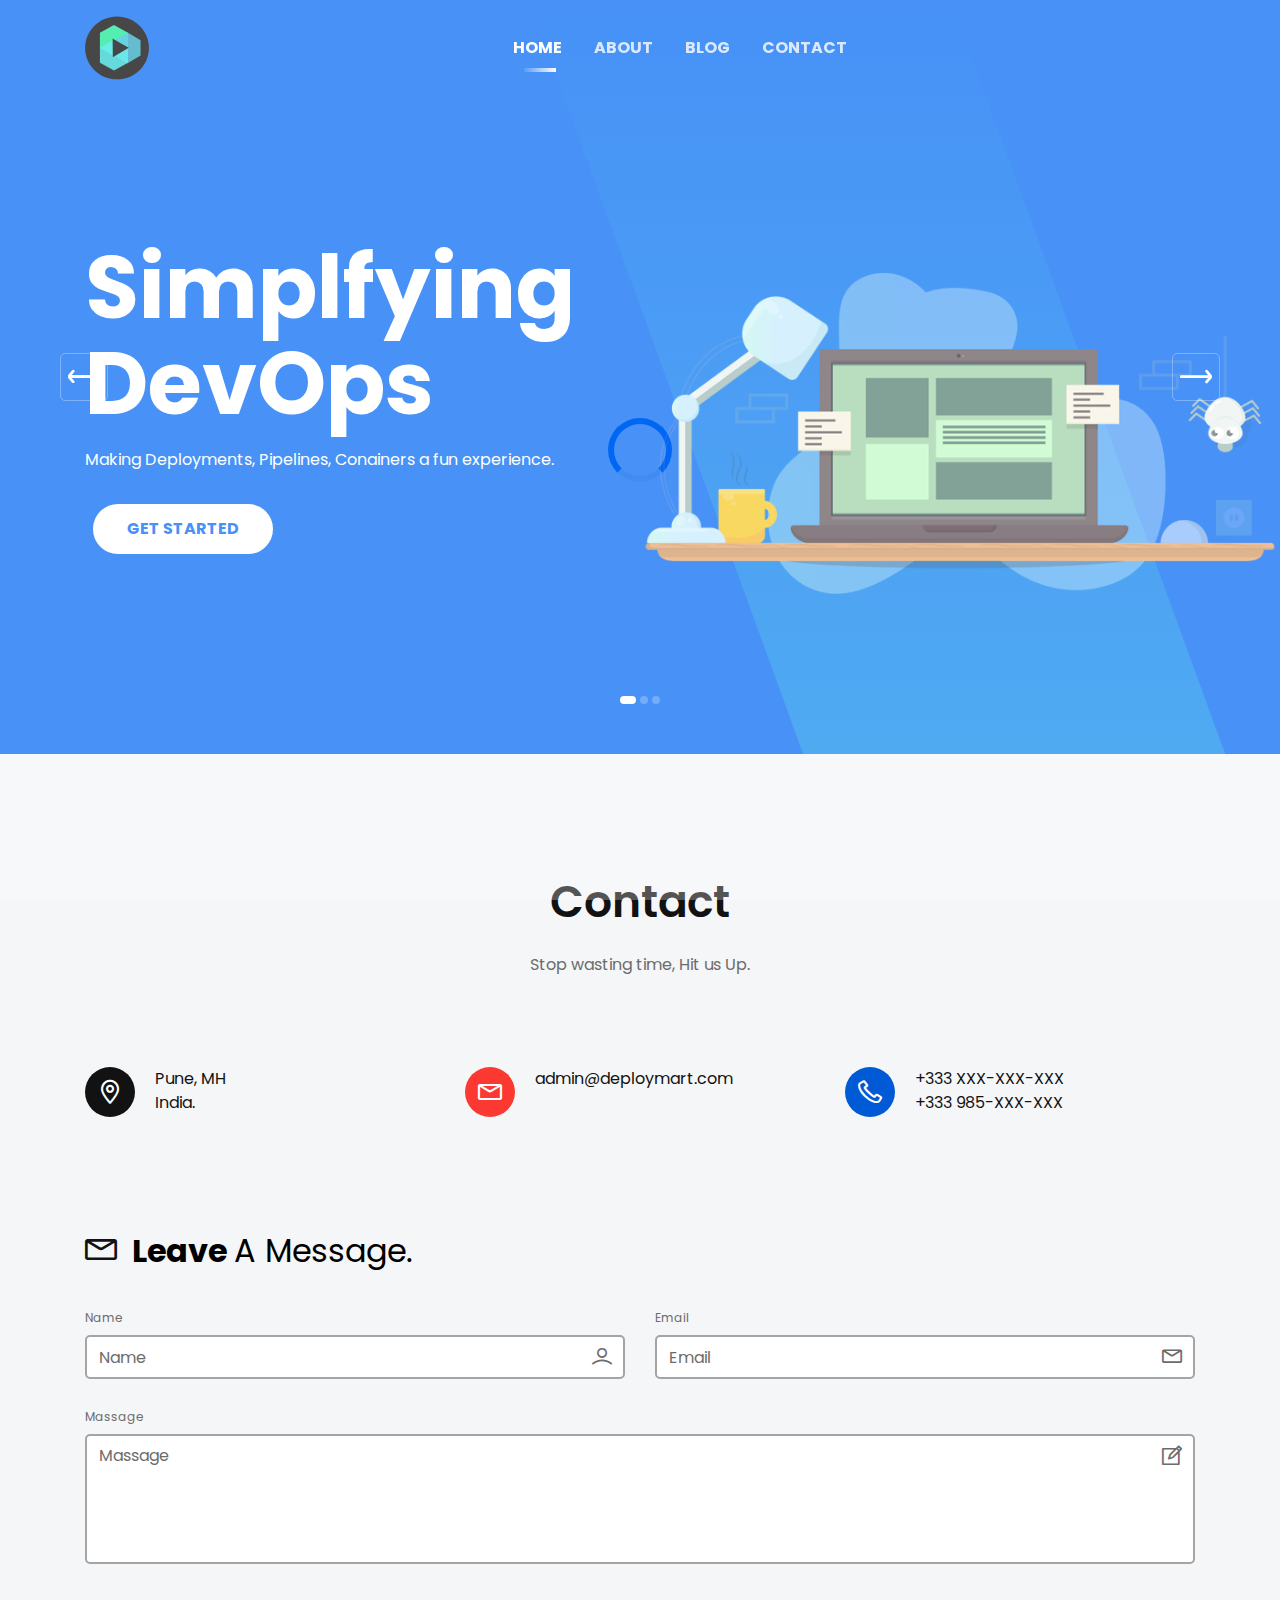
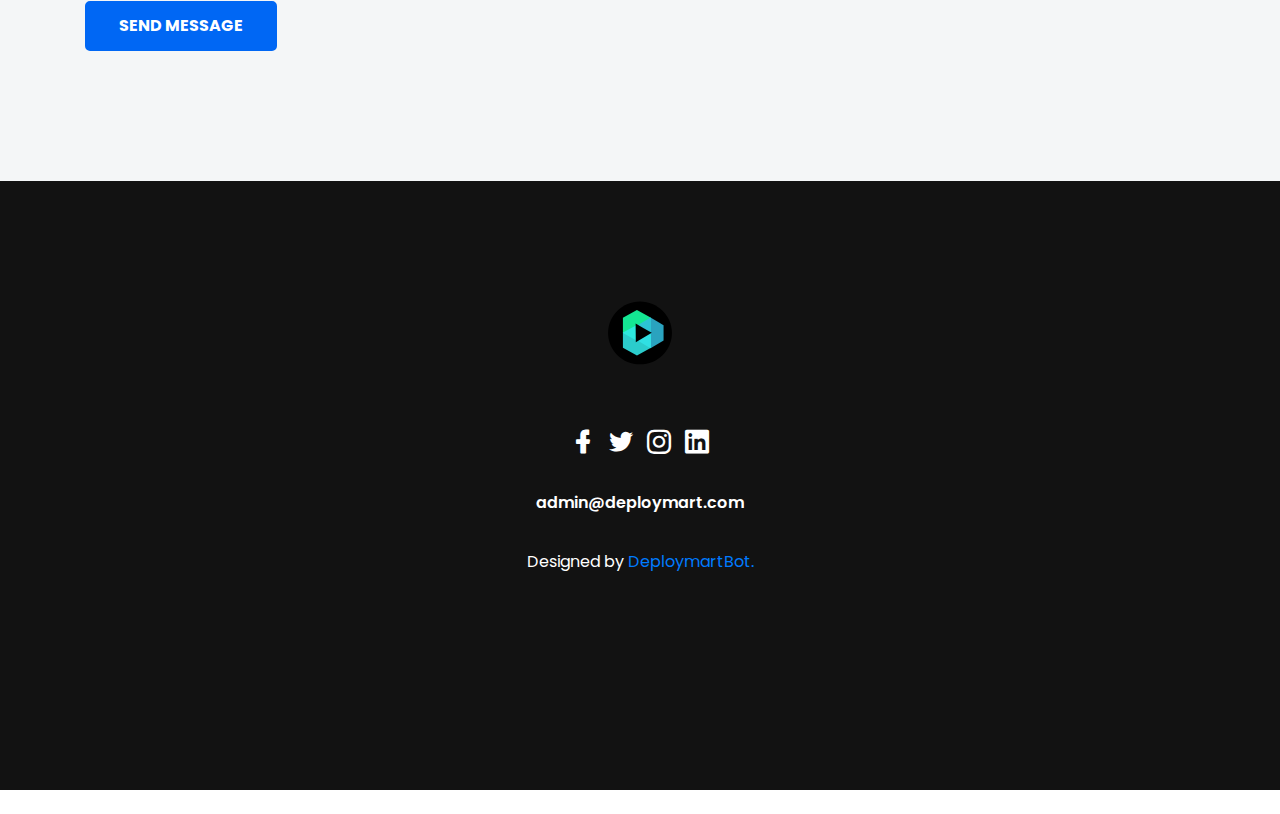
==== commit 957b0d81: "added final layout" ====
--- a/index.html
+++ b/index.html
@@ -81,6 +81,7 @@
                             <ul class="navbar-nav m-auto">
                                 <li class="nav-item active"><a class="page-scroll" href="#home">home</a></li>
                                 <li class="nav-item"><a class="page-scroll" href="#about">About</a></li>
+                                <li class="nav-item"><a class="page-scroll" href="https://medium.com/@deploymart">Blog</a></li>
                                 <li class="nav-item"><a class="page-scroll" href="#contact">Contact</a></li>
                             </ul>
                         </div>
@@ -192,553 +193,29 @@
     
     <!--====== PORTFOLIO PART START ======-->
 
-    <section id="portfolio" class="portfolio-area portfolio-four pb-100">
-        <div class="container">
-            <div class="row justify-content-center">
-                <div class="col-lg-6 col-md-10">
-                    <div class="section-title text-center pb-10">
-                        <h3 class="title">Featured Works</h3>
-                        <p class="text">Stop wasting time and money designing and managing a website that doesn’t get results. Happiness guaranteed!</p>
-                    </div> <!-- section title -->
-                </div>
-            </div> <!-- row -->
-            <div class="row">
-                <div class="col-lg-3 col-md-3">
-                    <div class="portfolio-menu text-center mt-50">
-                        <ul>
-                            <li data-filter="*" class="active">ALL WORK</li>
-                            <li data-filter=".branding-4">BRANDING</li>
-                            <li data-filter=".marketing-4">MARKETING</li>
-                            <li data-filter=".planning-4">PLANNING</li>
-                            <li data-filter=".research-4">RESEARCH</li>
-                        </ul>
-                    </div> <!-- portfolio menu -->
-                </div>
-                <div class="col-lg-9 col-md-9">
-                    <div class="row no-gutters grid mt-50">
-                        <div class="col-lg-4 col-sm-6 branding-4 planning-4">
-                            <div class="single-portfolio">
-                                <div class="portfolio-image">
-                                    <img src="assets/images/portfolio/1.png" alt="">
-                                    <div class="portfolio-overlay d-flex align-items-center justify-content-center">
-                                        <div class="portfolio-content">
-                                            <div class="portfolio-icon">
-                                                <a class="image-popup" href="assets/images/portfolio/1.png"><i class="lni lni-zoom-in"></i></a>
-                                                <img src="assets/images/portfolio/shape.svg" alt="shape" class="shape">
-                                            </div>
-                                            <div class="portfolio-icon">
-                                                <a href="#"><i class="lni lni-link"></i></a>
-                                                <img src="assets/images/portfolio/shape.svg" alt="shape" class="shape">
-                                            </div>
-                                        </div>
-                                    </div>
-                                </div>
-                            </div> <!-- single portfolio -->
-                        </div>
-                        <div class="col-lg-4 col-sm-6 marketing-4 research-4">
-                            <div class="single-portfolio">
-                                <div class="portfolio-image">
-                                    <img src="assets/images/portfolio/2.png" alt="">
-                                    <div class="portfolio-overlay d-flex align-items-center justify-content-center">
-                                        <div class="portfolio-content">
-                                            <div class="portfolio-icon">
-                                                <a class="image-popup" href="assets/images/portfolio/2.png"><i class="lni lni-zoom-in"></i></a>
-                                                <img src="assets/images/portfolio/shape.svg" alt="shape" class="shape">
-                                            </div>
-                                            <div class="portfolio-icon">
-                                                <a href="#"><i class="lni lni-link"></i></a>
-                                                <img src="assets/images/portfolio/shape.svg" alt="shape" class="shape">
-                                            </div>
-                                        </div>
-                                    </div>
-                                </div>
-                            </div> <!-- single portfolio -->
-                        </div>
-                        <div class="col-lg-4 col-sm-6 branding-4 marketing-4">
-                            <div class="single-portfolio">
-                                <div class="portfolio-image">
-                                    <img src="assets/images/portfolio/3.png" alt="">
-                                    <div class="portfolio-overlay d-flex align-items-center justify-content-center">
-                                        <div class="portfolio-content">
-                                            <div class="portfolio-icon">
-                                                <a class="image-popup" href="assets/images/portfolio/3.png"><i class="lni lni-zoom-in"></i></a>
-                                                <img src="assets/images/portfolio/shape.svg" alt="shape" class="shape">
-                                            </div>
-                                            <div class="portfolio-icon">
-                                                <a href="#"><i class="lni lni-link"></i></a>
-                                                <img src="assets/images/portfolio/shape.svg" alt="shape" class="shape">
-                                            </div>
-                                        </div>
-                                    </div>
-                                </div>
-                            </div> <!-- single portfolio -->
-                        </div>
-                        <div class="col-lg-4 col-sm-6 planning-4 research-4">
-                            <div class="single-portfolio">
-                                <div class="portfolio-image">
-                                    <img src="assets/images/portfolio/4.png" alt="">
-                                    <div class="portfolio-overlay d-flex align-items-center justify-content-center">
-                                        <div class="portfolio-content">
-                                            <div class="portfolio-icon">
-                                                <a class="image-popup" href="assets/images/portfolio/4.png"><i class="lni lni-zoom-in"></i></a>
-                                                <img src="assets/images/portfolio/shape.svg" alt="shape" class="shape">
-                                            </div>
-                                            <div class="portfolio-icon">
-                                                <a href="#"><i class="lni lni-link"></i></a>
-                                                <img src="assets/images/portfolio/shape.svg" alt="shape" class="shape">
-                                            </div>
-                                        </div>
-                                    </div>
-                                </div>
-                            </div> <!-- single portfolio -->
-                        </div>
-                        <div class="col-lg-4 col-sm-6 marketing-4">
-                            <div class="single-portfolio">
-                                <div class="portfolio-image">
-                                    <img src="assets/images/portfolio/5.png" alt="">
-                                    <div class="portfolio-overlay d-flex align-items-center justify-content-center">
-                                        <div class="portfolio-content">
-                                            <div class="portfolio-icon">
-                                                <a class="image-popup" href="assets/images/portfolio/5.png"><i class="lni lni-zoom-in"></i></a>
-                                                <img src="assets/images/portfolio/shape.svg" alt="shape" class="shape">
-                                            </div>
-                                            <div class="portfolio-icon">
-                                                <a href="#"><i class="lni lni-link"></i></a>
-                                                <img src="assets/images/portfolio/shape.svg" alt="shape" class="shape">
-                                            </div>
-                                        </div>
-                                    </div>
-                                </div>
-                            </div> <!-- single portfolio -->
-                        </div>
-                        <div class="col-lg-4 col-sm-6 planning-4">
-                            <div class="single-portfolio">
-                                <div class="portfolio-image">
-                                    <img src="assets/images/portfolio/6.png" alt="">
-                                    <div class="portfolio-overlay d-flex align-items-center justify-content-center">
-                                        <div class="portfolio-content">
-                                            <div class="portfolio-icon">
-                                                <a class="image-popup" href="assets/images/portfolio/6.png"><i class="lni lni-zoom-in"></i></a>
-                                                <img src="assets/images/portfolio/shape.svg" alt="shape" class="shape">
-                                            </div>
-                                            <div class="portfolio-icon">
-                                                <a href="#"><i class="lni lni-link"></i></a>
-                                                <img src="assets/images/portfolio/shape.svg" alt="shape" class="shape">
-                                            </div>
-                                        </div>
-                                    </div>
-                                </div>
-                            </div> <!-- single portfolio -->
-                        </div>
-                        <div class="col-lg-4 col-sm-6 research-4">
-                            <div class="single-portfolio">
-                                <div class="portfolio-image">
-                                    <img src="assets/images/portfolio/7.png" alt="">
-                                    <div class="portfolio-overlay d-flex align-items-center justify-content-center">
-                                        <div class="portfolio-content">
-                                            <div class="portfolio-icon">
-                                                <a class="image-popup" href="assets/images/portfolio/7.png"><i class="lni lni-zoom-in"></i></a>
-                                                <img src="assets/images/portfolio/shape.svg" alt="shape" class="shape">
-                                            </div>
-                                            <div class="portfolio-icon">
-                                                <a href="#"><i class="lni lni-link"></i></a>
-                                                <img src="assets/images/portfolio/shape.svg" alt="shape" class="shape">
-                                            </div>
-                                        </div>
-                                    </div>
-                                </div>
-                            </div> <!-- single portfolio -->
-                        </div>
-                        <div class="col-lg-4 col-sm-6 branding-4 planning-4">
-                            <div class="single-portfolio">
-                                <div class="portfolio-image">
-                                    <img src="assets/images/portfolio/8.png" alt="">
-                                    <div class="portfolio-overlay d-flex align-items-center justify-content-center">
-                                        <div class="portfolio-content">
-                                            <div class="portfolio-icon">
-                                                <a class="image-popup" href="assets/images/portfolio/8.png"><i class="lni lni-zoom-in"></i></a>
-                                                <img src="assets/images/portfolio/shape.svg" alt="shape" class="shape">
-                                            </div>
-                                            <div class="portfolio-icon">
-                                                <a href="#"><i class="lni lni-link"></i></a>
-                                                <img src="assets/images/portfolio/shape.svg" alt="shape" class="shape">
-                                            </div>
-                                        </div>
-                                    </div>
-                                </div>
-                            </div> <!-- single portfolio -->
-                        </div>
-                        <div class="col-lg-4 col-sm-6 marketing-4">
-                            <div class="single-portfolio">
-                                <div class="portfolio-image">
-                                    <img src="assets/images/portfolio/9.png" alt="">
-                                    <div class="portfolio-overlay d-flex align-items-center justify-content-center">
-                                        <div class="portfolio-content">
-                                            <div class="portfolio-icon">
-                                                <a class="image-popup" href="assets/images/portfolio/9.png"><i class="lni lni-zoom-in"></i></a>
-                                                <img src="assets/images/portfolio/shape.svg" alt="shape" class="shape">
-                                            </div>
-                                            <div class="portfolio-icon">
-                                                <a href="#"><i class="lni lni-link"></i></a>
-                                                <img src="assets/images/portfolio/shape.svg" alt="shape" class="shape">
-                                            </div>
-                                        </div>
-                                    </div>
-                                </div>
-                            </div> <!-- single portfolio -->
-                        </div>
-                    </div> <!-- row -->
-                </div>
-            </div> <!-- row -->
-        </div> <!-- container -->
-    </section>
 
     <!--====== PORTFOLIO PART ENDS ======-->
     
     <!--====== PRINICNG START ======-->
 
-    <section id="pricing" class="pricing-area ">
-        <div class="container">
-            <div class="row justify-content-center">
-                <div class="col-lg-6 col-md-10">
-                    <div class="section-title text-center pb-25">
-                        <h3 class="title">Pricing Plans</h3>
-                        <p class="text">Stop wasting time and money designing and managing a website that doesn’t get results. Happiness guaranteed!</p>
-                    </div> <!-- section title -->
-                </div>
-            </div> <!-- row -->
-            <div class="row justify-content-center">
-                <div class="col-lg-4 col-md-7 col-sm-9">
-                    <div class="pricing-style mt-30">
-                        <div class="pricing-icon text-center">
-                            <img src="assets/images/basic.svg" alt="">
-                        </div>
-                        <div class="pricing-header text-center">
-                            <h5 class="sub-title">Basic</h5>
-                            <p class="month"><span class="price">$ 199</span>/month</p>
-                        </div>
-                        <div class="pricing-list">
-                            <ul>
-                                <li><i class="lni lni-check-mark-circle"></i> Carefully crafted components</li>
-                                <li><i class="lni lni-check-mark-circle"></i> Amazing page examples</li>
-                            </ul>
-                        </div>
-                        <div class="pricing-btn rounded-buttons text-center">
-                            <a class="main-btn rounded-one" href="#">GET STARTED</a>
-                        </div>    
-                    </div> <!-- pricing style one -->
-                </div>
-                
-                <div class="col-lg-4 col-md-7 col-sm-9">
-                    <div class="pricing-style mt-30">
-                        <div class="pricing-icon text-center">
-                            <img src="assets/images/pro.svg" alt="">
-                        </div>
-                        <div class="pricing-header text-center">
-                            <h5 class="sub-title">Pro</h5>
-                            <p class="month"><span class="price">$ 399</span>/month</p>
-                        </div>
-                        <div class="pricing-list">
-                            <ul>
-                                <li><i class="lni lni-check-mark-circle"></i> Carefully crafted components</li>
-                                <li><i class="lni lni-check-mark-circle"></i> Amazing page examples</li>
-                            </ul>
-                        </div>
-                        <div class="pricing-btn rounded-buttons text-center">
-                            <a class="main-btn rounded-one" href="#">GET STARTED</a>
-                        </div>
-                    </div> <!-- pricing style one -->
-                </div>
-                
-                <div class="col-lg-4 col-md-7 col-sm-9">
-                    <div class="pricing-style mt-30">
-                        <div class="pricing-icon text-center">
-                            <img src="assets/images/enterprise.svg" alt="">
-                        </div>
-                        <div class="pricing-header text-center">
-                            <h5 class="sub-title">Enterprise</h5>
-                            <p class="month"><span class="price">$ 699</span>/month</p>
-                        </div>
-                        <div class="pricing-list">
-                            <ul>
-                                <li><i class="lni lni-check-mark-circle"></i> Carefully crafted components</li>
-                                <li><i class="lni lni-check-mark-circle"></i> Amazing page examples</li>
-                            </ul>
-                        </div>
-                        <div class="pricing-btn rounded-buttons text-center">
-                            <a class="main-btn rounded-one" href="#">GET STARTED</a>
-                        </div>
-                    </div> <!-- pricing style one -->
-                </div>
-            </div> <!-- row -->
-        </div> <!-- container -->
-    </section>
+
 
     <!--====== PRINICNG ENDS ======-->
     
     <!--====== ABOUT PART START ======-->
 
-    <section id="about" class="about-area">
-        <div class="container">
-            <div class="row">
-                <div class="col-lg-5">
-                    <div class="faq-content mt-45">
-                        <div class="about-title">
-                            <h6 class="sub-title">A Little More About Us</h6>
-                            <h4 class="title">Frequently Asked Questions <br> About Our Site</h4>
-                        </div> <!-- faq title -->
-                        <div class="about-accordion">
-                            <div class="accordion" id="accordionExample">
-                                <div class="card">
-                                    <div class="card-header" id="headingOne">
-                                        <a href="#" data-toggle="collapse" data-target="#collapseOne" aria-expanded="true" aria-controls="collapseOne">Frequently Asked Question One</a>
-                                    </div>
-
-                                    <div id="collapseOne" class="collapse show" aria-labelledby="headingOne" data-parent="#accordionExample">
-                                        <div class="card-body">
-                                            <p class="text">Morbi vehicula arcu et pellentesque tincidunt. Nunc ligula nulla, lobortis a elementum non, vulputate ut arcu. Aliquam erat volutpat. Nullam lacinia felis.</p>
-                                        </div>
-                                    </div> 
-                                </div> <!-- card -->
-                                <div class="card">
-                                    <div class="card-header" id="headingTwo">
-                                        <a href="#" class="collapsed" data-toggle="collapse" data-target="#collapseTwo" aria-expanded="false" aria-controls="collapseTwo">Frequently Asked Question Two</a>
-                                    </div>
-                                    <div id="collapseTwo" class="collapse" aria-labelledby="headingTwo" data-parent="#accordionExample">
-                                        <div class="card-body">
-                                            <p class="text">Morbi vehicula arcu et pellentesque tincidunt. Nunc ligula nulla, lobortis a elementum non, vulputate ut arcu. Aliquam erat volutpat. Nullam lacinia felis.</p>
-                                        </div>
-                                    </div>
-                                </div> <!-- card -->
-                                <div class="card">
-                                    <div class="card-header" id="headingThree">
-                                        <a href="#" class="collapsed" data-toggle="collapse" data-target="#collapseThree" aria-expanded="false" aria-controls="collapseThree">Frequently Asked Question Three</a>
-                                    </div>
-                                    <div id="collapseThree" class="collapse" aria-labelledby="headingThree" data-parent="#accordionExample">
-                                        <div class="card-body">
-                                            <p class="text">Morbi vehicula arcu et pellentesque tincidunt. Nunc ligula nulla, lobortis a elementum non, vulputate ut arcu. Aliquam erat volutpat. Nullam lacinia felis.</p>
-                                        </div>
-                                    </div>
-                                </div> <!-- card -->
-                                <div class="card">
-                                    <div class="card-header" id="headingFore">
-                                        <a href="#" class="collapsed" data-toggle="collapse" data-target="#collapseFore" aria-expanded="false" aria-controls="collapseFore">Frequently Asked Question Four</a>
-                                    </div>
-                                    <div id="collapseFore" class="collapse" aria-labelledby="headingFore" data-parent="#accordionExample">
-                                        <div class="card-body">
-                                            <p class="text">Morbi vehicula arcu et pellentesque tincidunt. Nunc ligula nulla, lobortis a elementum non, vulputate ut arcu. Aliquam erat volutpat. Nullam lacinia felis.</p>
-                                        </div>
-                                    </div>
-                                </div> <!-- card -->
-                                <div class="card">
-                                    <div class="card-header" id="headingFive">
-                                        <a href="#" class="collapsed" data-toggle="collapse" data-target="#collapseFive" aria-expanded="false" aria-controls="collapseFive">Frequently Asked Question Five</a>
-                                    </div>
-                                    <div id="collapseFive" class="collapse" aria-labelledby="headingFive" data-parent="#accordionExample">
-                                        <div class="card-body">
-                                            <p class="text">Morbi vehicula arcu et pellentesque tincidunt. Nunc ligula nulla, lobortis a elementum non, vulputate ut arcu. Aliquam erat volutpat. Nullam lacinia felis.</p>
-                                        </div>
-                                    </div>
-                                </div> <!-- card -->
-                            </div>
-                        </div> <!-- faq accordion -->
-                    </div> <!-- faq content -->
-                </div>
-                <div class="col-lg-7">
-                    <div class="about-image mt-50">
-                        <img src="assets/images/about.jpg" alt="about">
-                    </div> <!-- faq image -->
-                </div>
-            </div> <!-- row -->
-        </div> <!-- container -->
-    </section>
 
     <!--====== ABOUT PART ENDS ======-->
     
     <!--====== TESTIMONIAL PART START ======-->
 
-    <section id="testimonial" class="testimonial-area">
-        <div class="container">
-            <div class="row justify-content-between">
-                <div class="col-xl-5 col-lg-6">
-                    <div class="testimonial-left-content mt-45">
-                        <h6 class="sub-title">Testimonials</h6>
-                        <h4 class="title">What Clients Says <br> About Us</h4>
-                        <ul class="testimonial-line">
-                            <li></li>
-                            <li></li>
-                            <li></li>
-                            <li></li>
-                        </ul>
-                        <p class="text">Duis et metus et massa tempus lacinia. Class aptent taciti sociosqu ad litora torquent per conubia nostra, per inceptos himenaeos. Maecenas ultricies, orci molestie blandit interdum. <br> <br> ipsum ante pellentesque nisl, eget mollis turpis quam nec eros. ultricies, orci molestie blandit interdum.</p>
-                    </div> <!-- testimonial left content -->
-                </div>
-                <div class="col-lg-6">
-                    <div class="testimonial-right-content mt-50">
-                        <div class="quota">
-                            <i class="lni lni-quotation"></i>
-                        </div>
-                        <div class="testimonial-content-wrapper testimonial-active">
-                            <div class="single-testimonial">
-                                <div class="testimonial-text">
-                                    <p class="text">“Praesent scelerisque, odio eu fermentum malesuada, nisi arcu volutpat nisl, sit amet convallis nunc turp.”</p>
-                                </div>
-                                <div class="testimonial-author d-sm-flex justify-content-between">
-                                    <div class="author-info d-flex align-items-center">
-                                        <div class="author-image">
-                                            <img src="assets/images/author-1.jpg" alt="author">
-                                        </div>
-                                        <div class="author-name media-body">
-                                            <h5 class="name">Mr. Jems Bond</h5>
-                                            <span class="sub-title">CEO Mbuild Firm</span>
-                                        </div>
-                                    </div>
-                                    <div class="author-review">
-                                        <ul class="star">
-                                            <li><i class="lni lni-star-filled"></i></li>
-                                            <li><i class="lni lni-star-filled"></i></li>
-                                            <li><i class="lni lni-star-filled"></i></li>
-                                            <li><i class="lni lni-star-filled"></i></li>
-                                            <li><i class="lni lni-star-filled"></i></li>
-                                        </ul>
-                                        <span class="review">( 7 Reviews )</span>
-                                    </div>
-                                </div>
-                            </div> <!-- single testimonial -->
-                            <div class="single-testimonial">
-                                <div class="testimonial-text">
-                                    <p class="text">“Praesent scelerisque, odio eu fermentum malesuada, nisi arcu volutpat nisl, sit amet convallis nunc turp.”</p>
-                                </div>
-                                <div class="testimonial-author d-sm-flex justify-content-between">
-                                    <div class="author-info d-flex align-items-center">
-                                        <div class="author-image">
-                                                <img src="assets/images/author-2.jpg" alt="author">
-                                        </div>
-                                        <div class="author-name media-body">
-                                            <h5 class="name">Mr. Jems Bond</h5>
-                                            <span class="sub-title">CEO Mbuild Firm</span>
-                                        </div>
-                                    </div>
-                                    <div class="author-review">
-                                        <ul class="star">
-                                            <li><i class="lni lni-star-filled"></i></li>
-                                            <li><i class="lni lni-star-filled"></i></li>
-                                            <li><i class="lni lni-star-filled"></i></li>
-                                            <li><i class="lni lni-star-filled"></i></li>
-                                            <li><i class="lni lni-star-filled"></i></li>
-                                        </ul>
-                                        <span class="review">( 7 Reviews )</span>
-                                    </div>
-                                </div>
-                            </div> <!-- single testimonial -->
-                            <div class="single-testimonial">
-                                <div class="testimonial-text">
-                                    <p class="text">“Praesent scelerisque, odio eu fermentum malesuada, nisi arcu volutpat nisl, sit amet convallis nunc turp.”</p>
-                                </div>
-                                <div class="testimonial-author d-sm-flex justify-content-between">
-                                    <div class="author-info d-flex align-items-center">
-                                        <div class="author-image">
-                                                <img src="assets/images/author-3.jpg" alt="author">
-                                        </div>
-                                        <div class="author-name media-body">
-                                            <h5 class="name">Mr. Jems Bond</h5>
-                                            <span class="sub-title">CEO Mbuild Firm</span>
-                                        </div>
-                                    </div>
-                                    <div class="author-review">
-                                        <ul class="star">
-                                            <li><i class="lni lni-star-filled"></i></li>
-                                            <li><i class="lni lni-star-filled"></i></li>
-                                            <li><i class="lni lni-star-filled"></i></li>
-                                            <li><i class="lni lni-star-filled"></i></li>
-                                            <li><i class="lni lni-star-filled"></i></li>
-                                        </ul>
-                                        <span class="review">( 7 Reviews )</span>
-                                    </div>
-                                </div>
-                            </div> <!-- single testimonial -->
-                        </div> <!-- testimonial content wrapper -->
-                    </div> <!-- testimonial right content -->
-                </div>
-            </div> <!-- row -->
-        </div> <!-- container -->
-    </section>
+
 
     <!--====== TESTIMONIAL PART ENDS ======-->
     
     <!--====== TEAM START ======-->
 
-    <section id="team" class="team-area pt-120 pb-130">
-        <div class="container">
-            <div class="row justify-content-center">
-                <div class="col-lg-6 col-md-10">
-                    <div class="section-title text-center pb-30">
-                        <h3 class="title">Meet The Team</h3>
-                        <p class="text">Stop wasting time and money designing and managing a website that doesn’t get results. Happiness guaranteed!</p>
-                    </div> <!-- section title -->
-                </div>
-            </div> <!-- row -->
-            <div class="row">
-                <div class="col-lg-4 col-sm-6">
-                    <div class="team-style-eleven text-center mt-30 wow fadeIn" data-wow-duration="1s" data-wow-delay="0s">
-                        <div class="team-image">
-                            <img src="assets/images/team-1.jpg" alt="Team">
-                        </div>
-                        <div class="team-content">
-                            <div class="team-social">
-                                <ul class="social">
-                                    <li><a href="#"><i class="lni lni-facebook-filled"></i></a></li>
-                                    <li><a href="#"><i class="lni lni-twitter-original"></i></a></li>
-                                    <li><a href="#"><i class="lni lni-linkedin-original"></i></a></li>
-                                    <li><a href="#"><i class="lni lni-instagram"></i></a></li>
-                                </ul>
-                            </div>
-                            <h4 class="team-name"><a href="#">Jeffery Riley</a></h4>
-                            <span class="sub-title">Art Director</span>
-                        </div>
-                    </div> <!-- single team -->
-                </div>
-                <div class="col-lg-4 col-sm-6">
-                    <div class="team-style-eleven text-center mt-30 wow fadeIn" data-wow-duration="1s" data-wow-delay="0s">
-                        <div class="team-image">
-                            <img src="assets/images/team-2.jpg" alt="Team">
-                        </div>
-                        <div class="team-content">
-                            <div class="team-social">
-                                <ul class="social">
-                                    <li><a href="#"><i class="lni lni-facebook-filled"></i></a></li>
-                                    <li><a href="#"><i class="lni lni-twitter-original"></i></a></li>
-                                    <li><a href="#"><i class="lni lni-linkedin-original"></i></a></li>
-                                    <li><a href="#"><i class="lni lni-instagram"></i></a></li>
-                                </ul>
-                            </div>
-                            <h4 class="team-name"><a href="#">Riley Beata</a></h4>
-                            <span class="sub-title">Web Developer</span>
-                        </div>
-                    </div> <!-- single team -->
-                </div>
-                <div class="col-lg-4 col-sm-6">
-                    <div class="team-style-eleven text-center mt-30 wow fadeIn" data-wow-duration="1s" data-wow-delay="0s">
-                        <div class="team-image">
-                            <img src="assets/images/team-3.jpg" alt="Team">
-                        </div>
-                        <div class="team-content">
-                            <div class="team-social">
-                                <ul class="social">
-                                    <li><a href="#"><i class="lni lni-facebook-filled"></i></a></li>
-                                    <li><a href="#"><i class="lni lni-twitter-original"></i></a></li>
-                                    <li><a href="#"><i class="lni lni-linkedin-original"></i></a></li>
-                                    <li><a href="#"><i class="lni lni-instagram"></i></a></li>
-                                </ul>
-                            </div>
-                            <h4 class="team-name"><a href="#">Mark A. Parker</a></h4>
-                            <span class="sub-title">UX Designer</span>
-                        </div>
-                    </div> <!-- single team -->
-                </div>
-            </div> <!-- row -->
-        </div> <!-- container -->
-    </section>
+
 
     <!--====== TEAM  ENDS ======-->
     
@@ -750,17 +227,11 @@
                 <div class="col-lg-6 col-md-10">
                     <div class="section-title text-center pb-30">
                         <h3 class="title">Contact</h3>
-                        <p class="text">Stop wasting time and money designing and managing a website that doesn’t get results. Happiness guaranteed!</p>
+                        <p class="text">Stop wasting time, Hit us Up.</p>
                     </div> <!-- section title -->
                 </div>
             </div> <!-- row -->
-            <div class="row">
-                <div class="col-lg-12">
-                    <div class="contact-map mt-30">
-                        <iframe id="gmap_canvas" src="https://maps.google.com/maps?q=Mission%20District%2C%20San%20Francisco%2C%20CA%2C%20USA&t=&z=13&ie=UTF8&iwloc=&output=embed" frameborder="0" scrolling="no" marginheight="0" marginwidth="0"></iframe>
-                    </div> <!-- row -->
-                </div>
-            </div> <!-- row -->
+
             <div class="contact-info pt-30">
                 <div class="row">
                     <div class="col-lg-4 col-md-6">
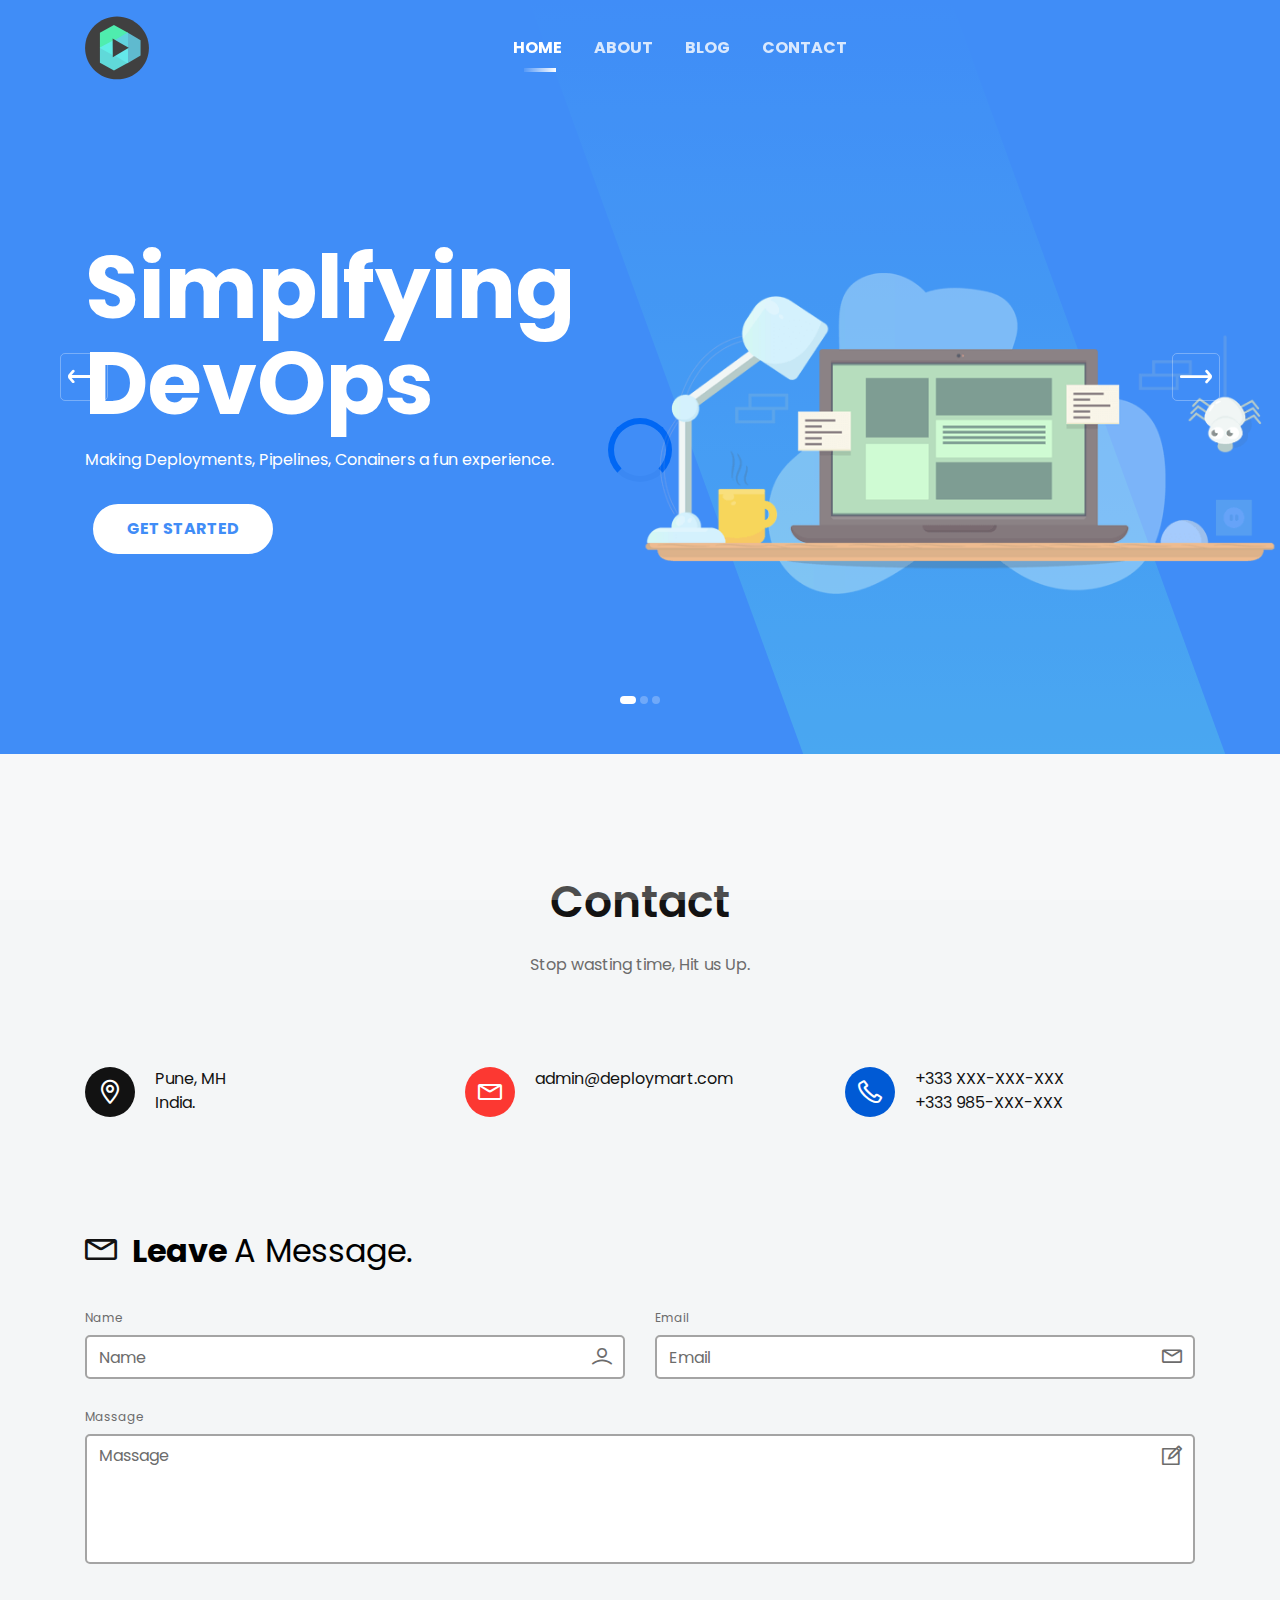
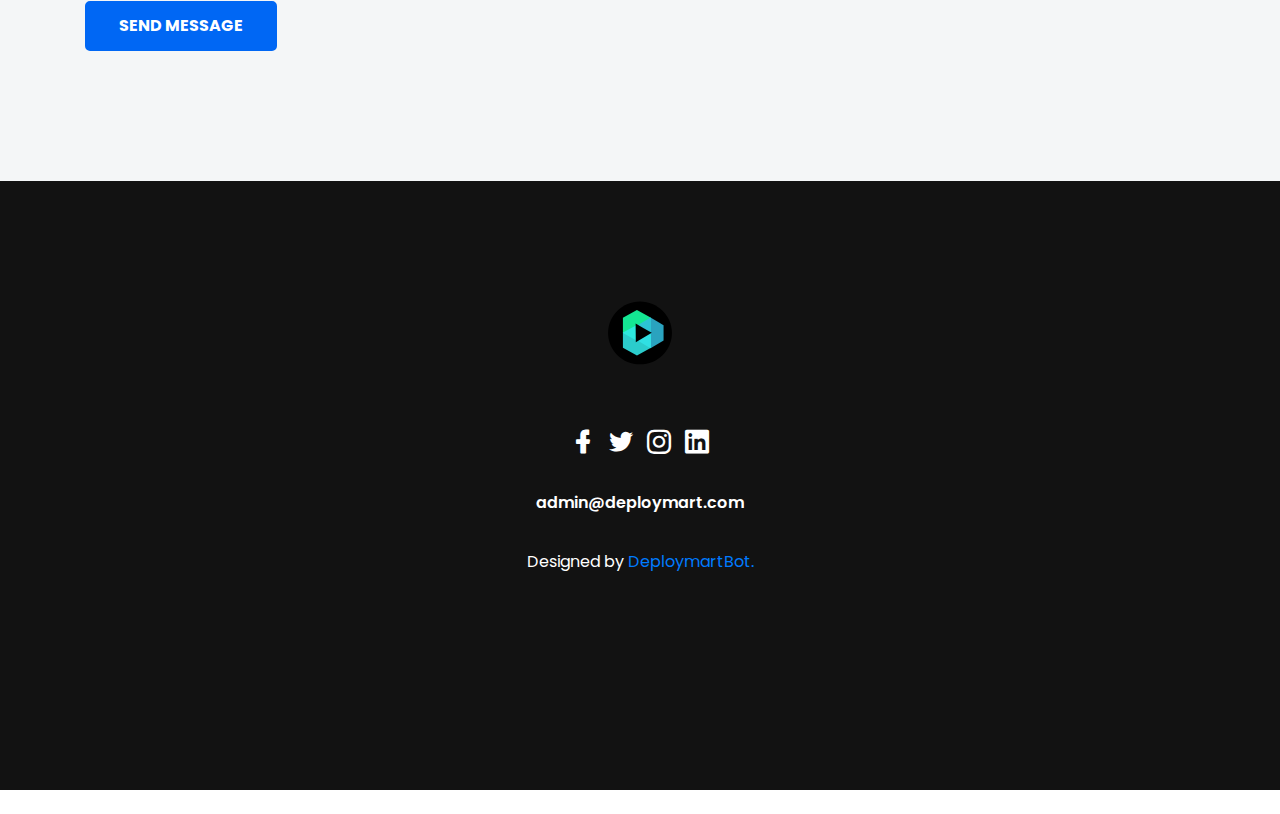
==== commit 6042e8cb: "added social media links" ====
--- a/index.html
+++ b/index.html
@@ -327,10 +327,10 @@
                         <a class="mt-30" href="index.html"><img src="assets/images/logo.svg" alt="Logo"></a>
                     </div> <!-- footer logo -->
                     <ul class="social text-center mt-60">
-                        <li><a href="https://facebook.com/uideckHQ"><i class="lni lni-facebook-filled"></i></a></li>
-                        <li><a href="https://twitter.com/uideckHQ"><i class="lni lni-twitter-original"></i></a></li>
-                        <li><a href="https://instagram.com/uideckHQ"><i class="lni lni-instagram-original"></i></a></li>
-                        <li><a href="#"><i class="lni lni-linkedin-original"></i></a></li>
+                        <li><a href="https://facebook.com/deploymart"><i class="lni lni-facebook-filled"></i></a></li>
+                        <li><a href="https://twitter.com/deploymart"><i class="lni lni-twitter-original"></i></a></li>
+                        <li><a href="https://instagram.com/deploymart"><i class="lni lni-instagram-original"></i></a></li>
+                        <li><a href="https://instagram.com/deploymart"><i class="lni lni-linkedin-original"></i></a></li>
                     </ul> <!-- social -->
                     <div class="footer-support text-center">
                         <span class="mail">admin@deploymart.com</span>
